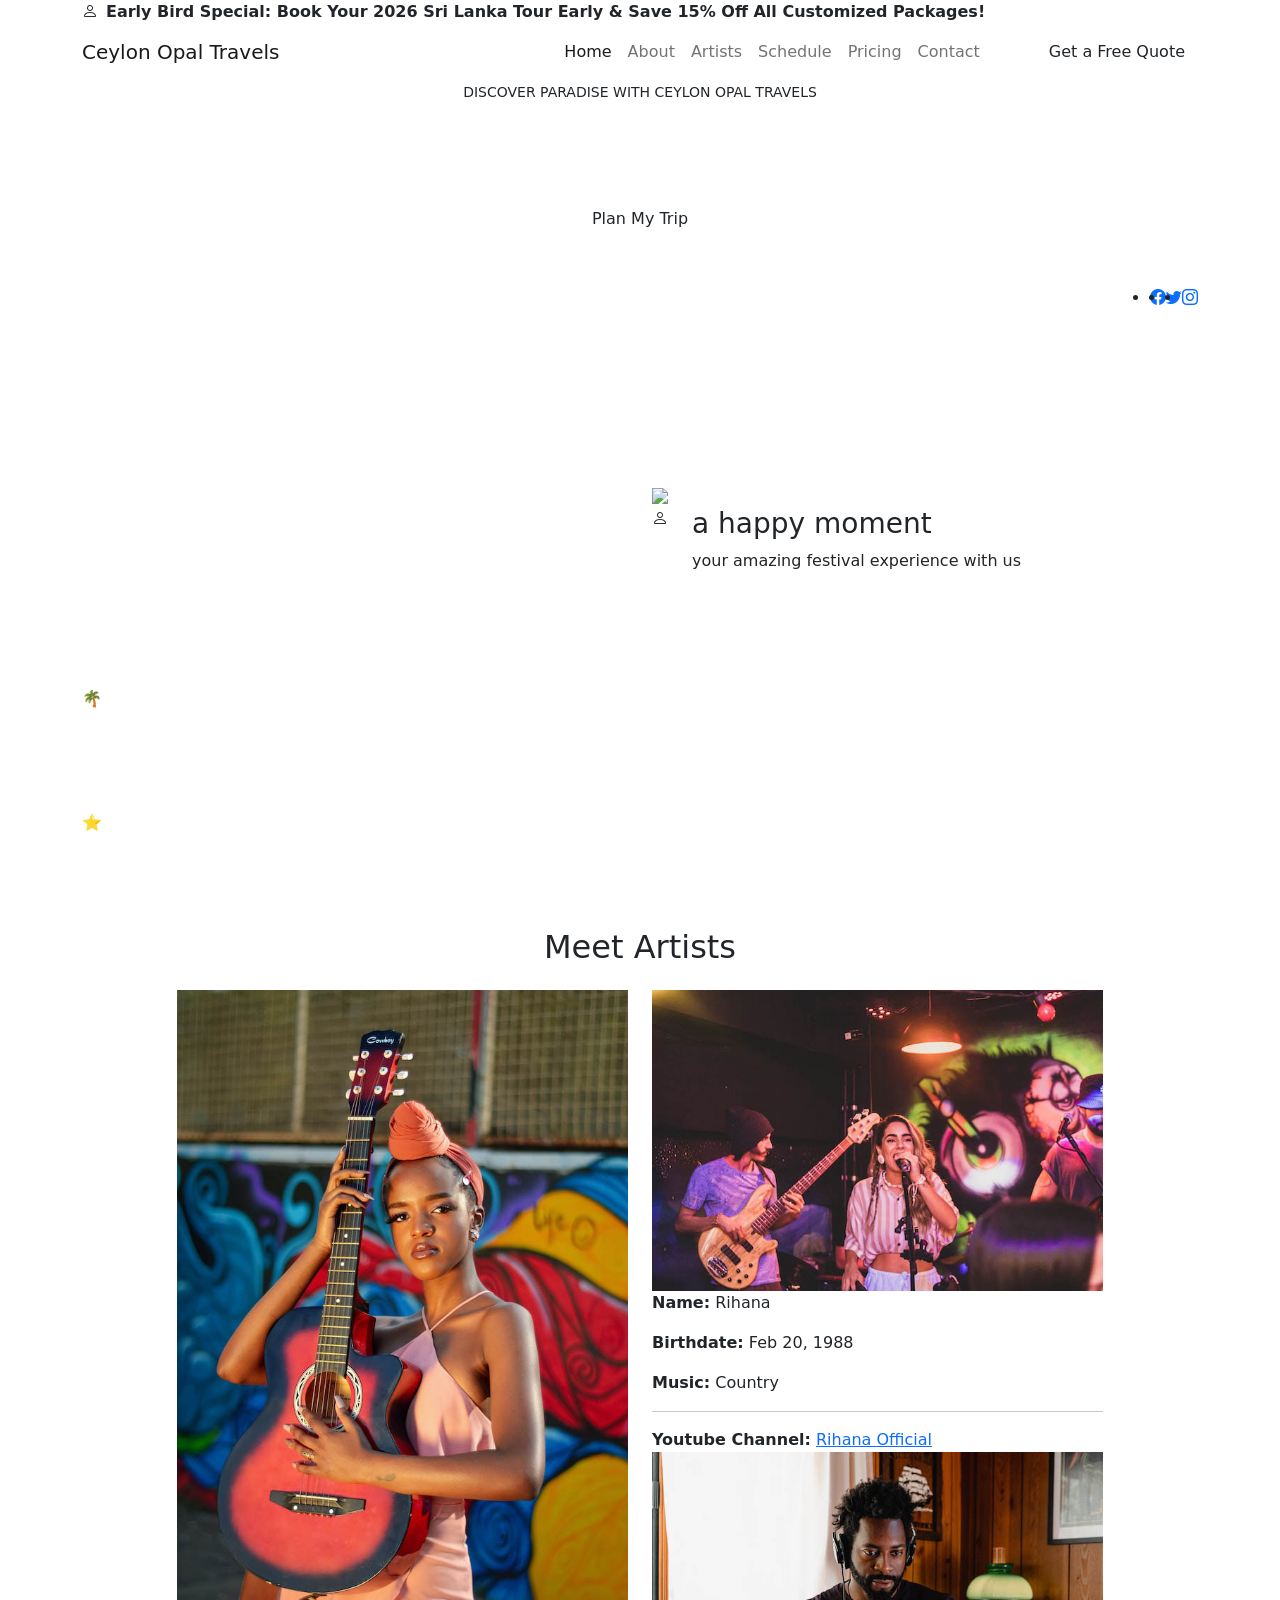
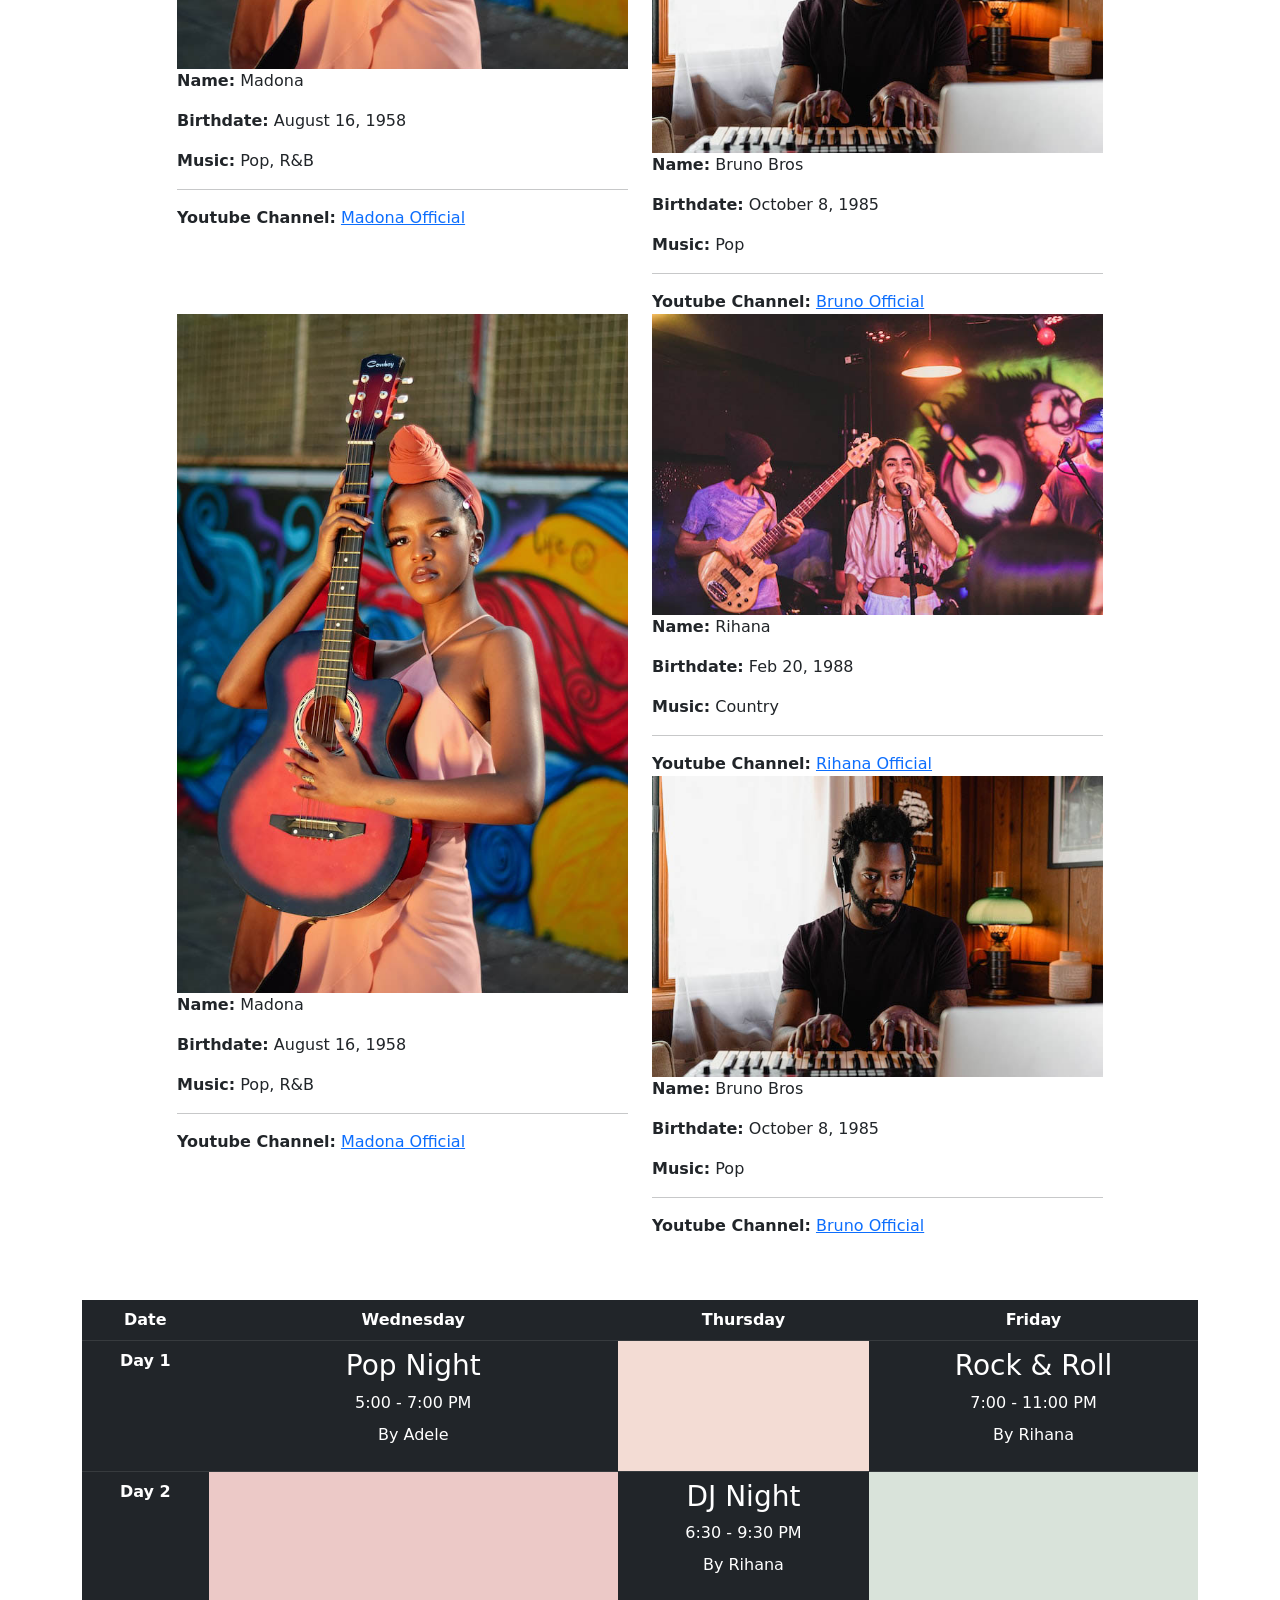
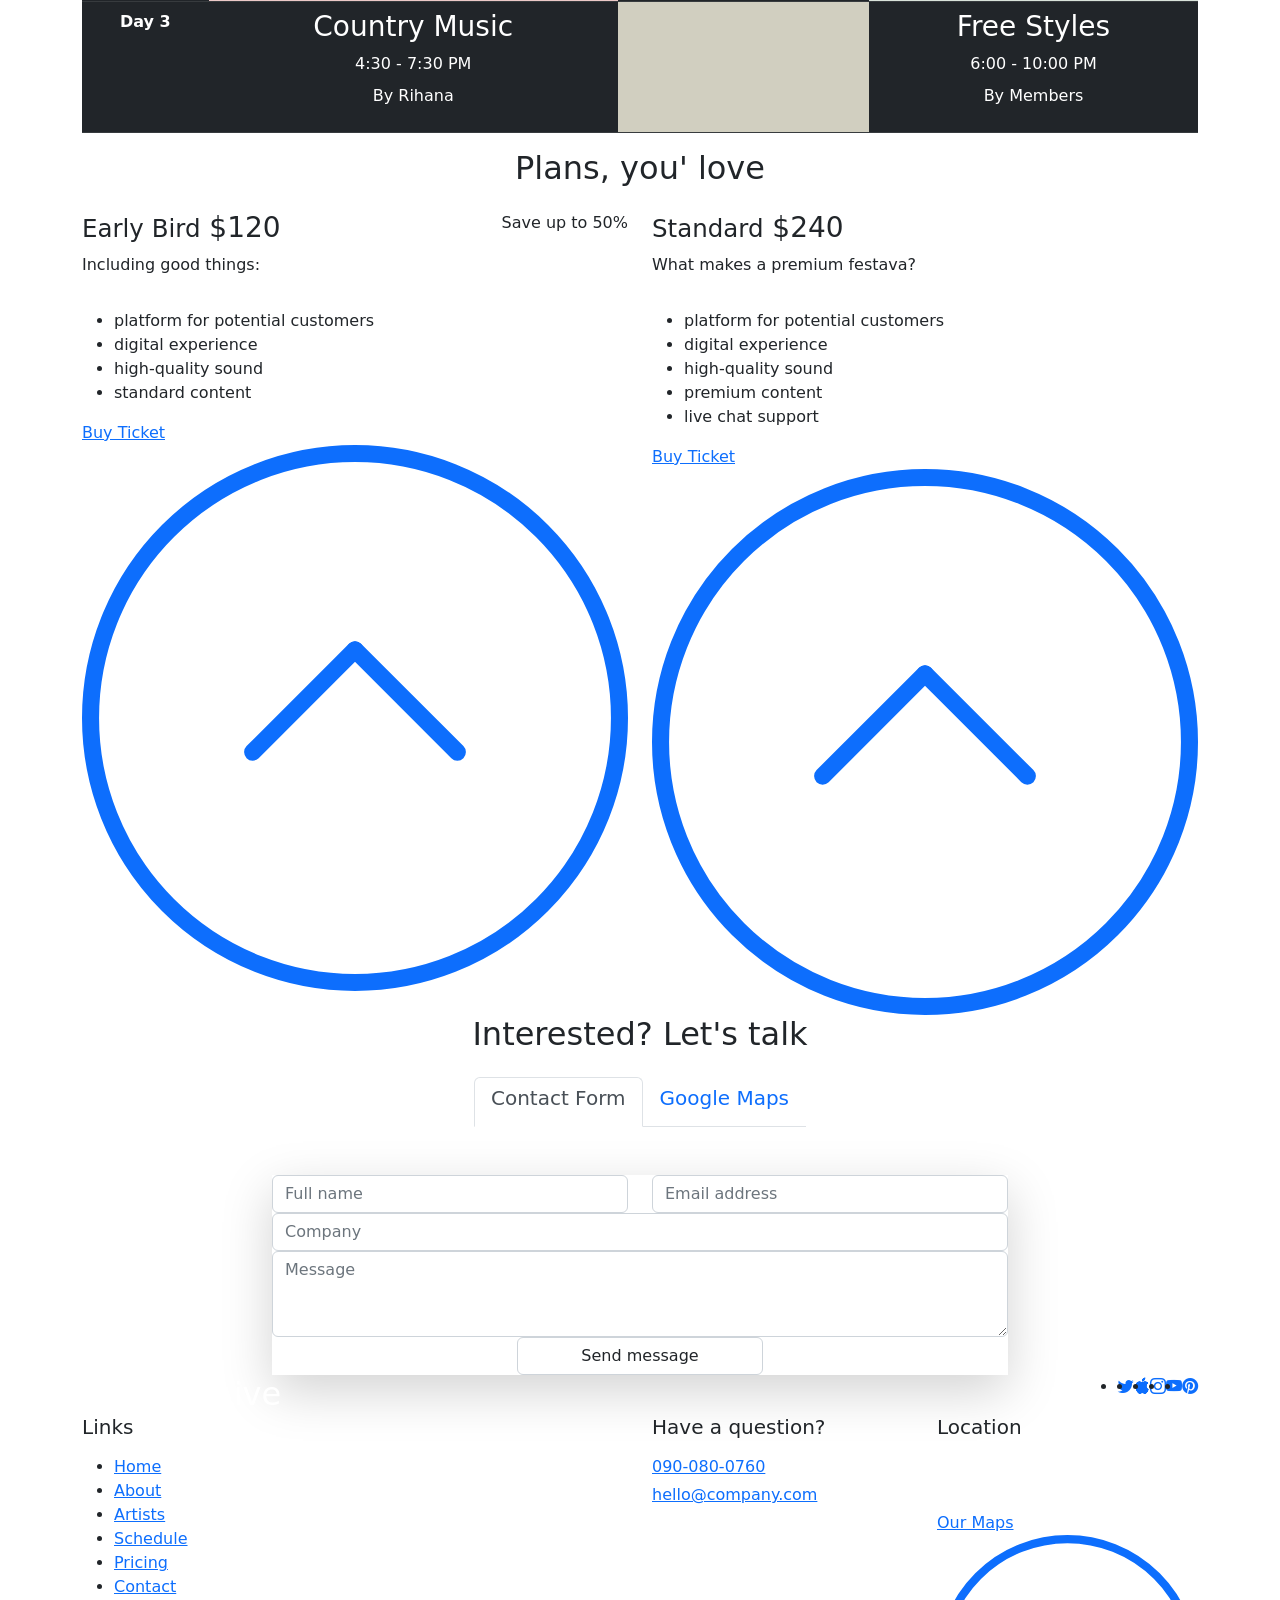
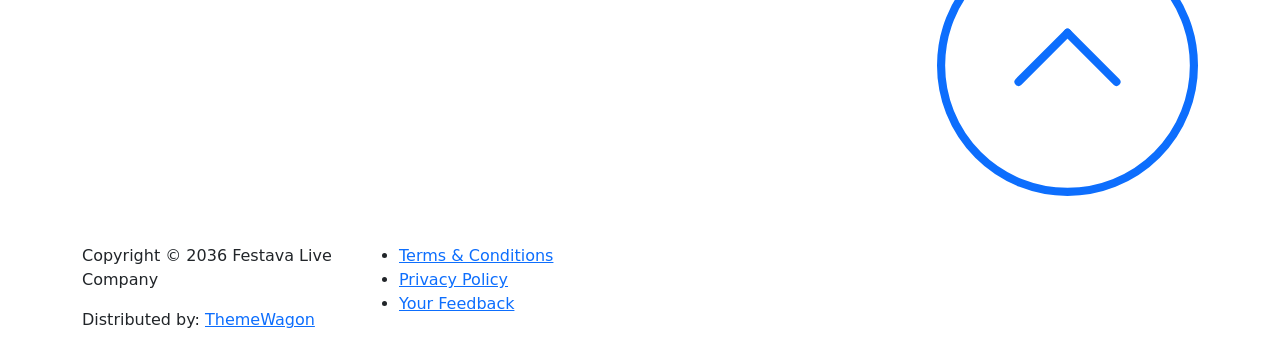
==== index.html @ e8a780cf "Upload travel website" ====
<!doctype html>
<html lang="en">

<head>
    <meta charset="utf-8">
    <meta name="viewport" content="width=device-width, initial-scale=1">

    <meta name="description" content="">
    <meta name="author" content="">

    <title>Festava Live - Bootstrap 5 CSS Template</title>

    <!-- CSS FILES -->
    <link rel="preconnect" href="https://fonts.googleapis.com">

    <link rel="preconnect" href="https://fonts.gstatic.com" crossorigin>

    <link href="https://fonts.googleapis.com/css2?family=Outfit:wght@100;200;400;700&display=swap" rel="stylesheet">

    <link href="css/bootstrap.min.css" rel="stylesheet">

    <link href="css/bootstrap-icons.css" rel="stylesheet">

    <link href="css/templatemo-festava-live.css" rel="stylesheet">

    <!--

TemplateMo 583 Festava Live

https://templatemo.com/tm-583-festava-live

-->
</head>

<body>

    <main>
        <header class="site-header">
            <div class="container">
                <div class="row">
                    <div class="col-lg-12 col-12 d-flex flex-wrap">
                        <p class="d-flex me-4 mb-0">
                            <i class="bi-person custom-icon me-2"></i>
                            <strong class="text-dark">Early Bird Special: Book Your 2026 Sri Lanka Tour Early & Save 15% Off All Customized Packages!</strong>
                        </p>
                    </div>

                </div>
            </div>
        </header>


        <nav class="navbar navbar-expand-lg">
            <div class="container">
                <a class="navbar-brand" href="index.html">
                    Ceylon Opal Travels
                </a>

                <a href="ticket.html" class="btn custom-btn d-lg-none ms-auto me-4">Buy Ticket</a>

                <button class="navbar-toggler" type="button" data-bs-toggle="collapse" data-bs-target="#navbarNav"
                    aria-controls="navbarNav" aria-expanded="false" aria-label="Toggle navigation">
                    <span class="navbar-toggler-icon"></span>
                </button>

                <div class="collapse navbar-collapse" id="navbarNav">
                    <ul class="navbar-nav align-items-lg-center ms-auto me-lg-5">
                        <li class="nav-item">
                            <a class="nav-link click-scroll" href="#section_1">Home</a>
                        </li>

                        <li class="nav-item">
                            <a class="nav-link click-scroll" href="#section_2">About</a>
                        </li>

                        <li class="nav-item">
                            <a class="nav-link click-scroll" href="#section_3">Artists</a>
                        </li>

                        <li class="nav-item">
                            <a class="nav-link click-scroll" href="#section_4">Schedule</a>
                        </li>

                        <li class="nav-item">
                            <a class="nav-link click-scroll" href="#section_5">Pricing</a>
                        </li>

                        <li class="nav-item">
                            <a class="nav-link click-scroll" href="#section_6">Contact</a>
                        </li>
                    </ul>

                    <a href="ticket.html" class="btn custom-btn d-lg-block d-none">Get a Free Quote</a>
                </div>
            </div>
        </nav>


        <section class="hero-section" id="section_1">
            <div class="section-overlay"></div>

            <div class="container d-flex justify-content-center align-items-center">
                <div class="row">

                    <div class="col-12 mt-auto mb-5 text-center">
                        <small>DISCOVER PARADISE WITH CEYLON OPAL TRAVELS</small>

                        <h1 class="text-white mb-5">Explore The Wonder Of Sri Lanka</h1>

                        <a class="btn custom-btn smoothscroll" href="#section_2">Plan My Trip</a>
                    </div>

                    <div class="col-lg-12 col-12 mt-auto d-flex flex-column flex-lg-row text-center">
                        <div class="date-wrap">
                            <h5 class="text-white">
                                <i class="custom-icon bi-clock me-2"></i>
                                <!-- 10 - 12<sup>th</sup>, Dec 2023 -->
                                 24/7 Personal Travel Support
                            </h5>
                        </div>

                        <div class="location-wrap mx-auto py-3 py-lg-0">
                            <h5 class="text-white">
                                <i class="custom-icon bi-geo-alt me-2"></i>
                                Explore Sri Lanka's Top Destinations
                            </h5>
                        </div>

                        <div class="social-share">
                            <ul class="social-icon d-flex align-items-center justify-content-center">
                                <span class="text-white me-3">Share:</span>

                                <li class="social-icon-item">
                                    <a href="#" class="social-icon-link">
                                        <span class="bi-facebook"></span>
                                    </a>
                                </li>

                                <li class="social-icon-item">
                                    <a href="#" class="social-icon-link">
                                        <span class="bi-twitter"></span>
                                    </a>
                                </li>

                                <li class="social-icon-item">
                                    <a href="#" class="social-icon-link">
                                        <span class="bi-instagram"></span>
                                    </a>
                                </li>
                            </ul>
                        </div>
                    </div>
                </div>
            </div>

            <div class="video-wrap">
                <video autoplay="" loop="" muted="" class="custom-video" poster="">
                    <source src="video/pexels-2022395.mp4" type="video/mp4">

                    Your browser does not support the video tag.
                </video>
            </div>
        </section>


        <section class="about-section section-padding" id="section_2">
            <div class="container">
                <div class="row">

                    <div class="col-lg-6 col-12 mb-4 mb-lg-0 d-flex align-items-center">
                        <div class="services-info">
                            <h2 class="text-white mb-4">About Ceylon Opal Travels</h2>

                            <p class="text-white">Welcome to Ceylon Opal Travels. We specialize in crafting tailor-made, unforgettable journeys across Sri Lanka. From golden beaches and lush tea estates to ancient heritage sites and wildlife safaris, we handle every detail so you can experience paradise effortlessly.</p>

                            <h6 class="text-white mt-4">🌴 Tailor-Made & Private Itineraries</h6>

                            <p class="text-white">Every traveler is unique. We customize every aspect of your tour—from luxury vehicles and private drivers to handpicked hotels—matching your exact pace, budget, and preference.</p>

                            <h6 class="text-white mt-4">⭐ 24/7 Dedicated Local Support</h6>

                            <p class="text-white">From the moment you land at Colombo Airport until your flight home, our team provides seamless round-the-clock assistance for a stress-free holiday.</p>
                        </div>
                    </div>

                    <div class="col-lg-6 col-12">
                        <div class="about-text-wrap">
                            <img src="images/pexels-alexander-suhorucov-6457579.jpg" class="about-image img-fluid">

                            <div class="about-text-info d-flex">
                                <div class="d-flex">
                                    <i class="about-text-icon bi-person"></i>
                                </div>


                                <div class="ms-4">
                                    <h3>a happy moment</h3>

                                    <p class="mb-0">your amazing festival experience with us</p>
                                </div>
                            </div>
                        </div>
                    </div>

                </div>
            </div>
        </section>




















































        <section class="artists-section section-padding" id="section_3">
            <div class="container">
                <div class="row justify-content-center">

                    <div class="col-12 text-center">
                        <h2 class="mb-4">Meet Artists</h1>
                    </div>

                    <div class="col-lg-5 col-12">
                        <div class="artists-thumb">
                            <div class="artists-image-wrap">
                                <img src="images/artists/joecalih-UmTZqmMvQcw-unsplash.jpg"
                                    class="artists-image img-fluid">
                            </div>

                            <div class="artists-hover">
                                <p>
                                    <strong>Name:</strong>
                                    Madona
                                </p>

                                <p>
                                    <strong>Birthdate:</strong>
                                    August 16, 1958
                                </p>

                                <p>
                                    <strong>Music:</strong>
                                    Pop, R&amp;B
                                </p>

                                <hr>

                                <p class="mb-0">
                                    <strong>Youtube Channel:</strong>
                                    <a href="#">Madona Official</a>
                                </p>
                            </div>
                        </div>
                    </div>

                    <div class="col-lg-5 col-12">
                        <div class="artists-thumb">
                            <div class="artists-image-wrap">
                                <img src="images/artists/abstral-official-bdlMO9z5yco-unsplash.jpg"
                                    class="artists-image img-fluid">
                            </div>

                            <div class="artists-hover">
                                <p>
                                    <strong>Name:</strong>
                                    Rihana
                                </p>

                                <p>
                                    <strong>Birthdate:</strong>
                                    Feb 20, 1988
                                </p>

                                <p>
                                    <strong>Music:</strong>
                                    Country
                                </p>

                                <hr>

                                <p class="mb-0">
                                    <strong>Youtube Channel:</strong>
                                    <a href="#">Rihana Official</a>
                                </p>
                            </div>
                        </div>

                        <div class="artists-thumb">
                            <img src="images/artists/soundtrap-rAT6FJ6wltE-unsplash.jpg"
                                class="artists-image img-fluid">

                            <div class="artists-hover">
                                <p>
                                    <strong>Name:</strong>
                                    Bruno Bros
                                </p>

                                <p>
                                    <strong>Birthdate:</strong>
                                    October 8, 1985
                                </p>

                                <p>
                                    <strong>Music:</strong>
                                    Pop
                                </p>

                                <hr>

                                <p class="mb-0">
                                    <strong>Youtube Channel:</strong>
                                    <a href="#">Bruno Official</a>
                                </p>
                            </div>
                        </div>
                    </div>

                </div>
            </div>




            <div class="container">
                <div class="row justify-content-center">
                    <div class="col-lg-5 col-12">
                        <div class="artists-thumb">
                            <div class="artists-image-wrap">
                                <img src="images/artists/joecalih-UmTZqmMvQcw-unsplash.jpg"
                                    class="artists-image img-fluid">
                            </div>

                            <div class="artists-hover">
                                <p>
                                    <strong>Name:</strong>
                                    Madona
                                </p>

                                <p>
                                    <strong>Birthdate:</strong>
                                    August 16, 1958
                                </p>

                                <p>
                                    <strong>Music:</strong>
                                    Pop, R&amp;B
                                </p>

                                <hr>

                                <p class="mb-0">
                                    <strong>Youtube Channel:</strong>
                                    <a href="#">Madona Official</a>
                                </p>
                            </div>
                        </div>
                    </div>

                    <div class="col-lg-5 col-12">
                        <div class="artists-thumb">
                            <div class="artists-image-wrap">
                                <img src="images/artists/abstral-official-bdlMO9z5yco-unsplash.jpg"
                                    class="artists-image img-fluid">
                            </div>

                            <div class="artists-hover">
                                <p>
                                    <strong>Name:</strong>
                                    Rihana
                                </p>

                                <p>
                                    <strong>Birthdate:</strong>
                                    Feb 20, 1988
                                </p>

                                <p>
                                    <strong>Music:</strong>
                                    Country
                                </p>

                                <hr>

                                <p class="mb-0">
                                    <strong>Youtube Channel:</strong>
                                    <a href="#">Rihana Official</a>
                                </p>
                            </div>
                        </div>

                        <div class="artists-thumb">
                            <img src="images/artists/soundtrap-rAT6FJ6wltE-unsplash.jpg"
                                class="artists-image img-fluid">

                            <div class="artists-hover">
                                <p>
                                    <strong>Name:</strong>
                                    Bruno Bros
                                </p>

                                <p>
                                    <strong>Birthdate:</strong>
                                    October 8, 1985
                                </p>

                                <p>
                                    <strong>Music:</strong>
                                    Pop
                                </p>

                                <hr>

                                <p class="mb-0">
                                    <strong>Youtube Channel:</strong>
                                    <a href="#">Bruno Official</a>
                                </p>
                            </div>
                        </div>
                    </div>

                </div>
            </div>

        </section>



















































































        


        <section class="schedule-section section-padding" id="section_4">
            <div class="container">
                <div class="row">

                    <div class="col-12 text-center">
                        <h2 class="text-white mb-4">Event Schedule</h1>

                            <div class="table-responsive">
                                <table class="schedule-table table table-dark">
                                    <thead>
                                        <tr>
                                            <th scope="col">Date</th>

                                            <th scope="col">Wednesday</th>

                                            <th scope="col">Thursday</th>

                                            <th scope="col">Friday</th>

                                        </tr>
                                    </thead>

                                    <tbody>
                                        <tr>
                                            <th scope="row">Day 1</th>

                                            <td class="table-background-image-wrap pop-background-image">
                                                <h3>Pop Night</h3>

                                                <p class="mb-2">5:00 - 7:00 PM</p>

                                                <p>By Adele</p>

                                                <div class="section-overlay"></div>
                                            </td>

                                            <td style="background-color: #F3DCD4"></td>

                                            <td class="table-background-image-wrap rock-background-image">
                                                <h3>Rock & Roll</h3>

                                                <p class="mb-2">7:00 - 11:00 PM</p>

                                                <p>By Rihana</p>

                                                <div class="section-overlay"></div>
                                            </td>
                                        </tr>

                                        <tr>
                                            <th scope="row">Day 2</th>

                                            <td style="background-color: #ECC9C7"></td>

                                            <td>
                                                <h3>DJ Night</h3>

                                                <p class="mb-2">6:30 - 9:30 PM</p>

                                                <p>By Rihana</p>
                                            </td>

                                            <td style="background-color: #D9E3DA"></td>
                                        </tr>

                                        <tr>
                                            <th scope="row">Day 3</th>

                                            <td class="table-background-image-wrap country-background-image">
                                                <h3>Country Music</h3>

                                                <p class="mb-2">4:30 - 7:30 PM</p>

                                                <p>By Rihana</p>

                                                <div class="section-overlay"></div>
                                            </td>

                                            <td style="background-color: #D1CFC0"></td>

                                            <td>
                                                <h3>Free Styles</h3>

                                                <p class="mb-2">6:00 - 10:00 PM</p>

                                                <p>By Members</p>
                                            </td>
                                        </tr>
                                    </tbody>
                                </table>
                            </div>
                    </div>
                </div>
            </div>
        </section>


        <section class="pricing-section section-padding section-bg" id="section_5">
            <div class="container">
                <div class="row">

                    <div class="col-lg-8 col-12 mx-auto">
                        <h2 class="text-center mb-4">Plans, you' love</h2>
                    </div>

                    <div class="col-lg-6 col-12">
                        <div class="pricing-thumb">
                            <div class="d-flex">
                                <div>
                                    <h3><small>Early Bird</small> $120</h3>

                                    <p>Including good things:</p>
                                </div>

                                <p class="pricing-tag ms-auto">Save up to <span>50%</span></h2>
                            </div>

                            <ul class="pricing-list mt-3">
                                <li class="pricing-list-item">platform for potential customers</li>

                                <li class="pricing-list-item">digital experience</li>

                                <li class="pricing-list-item">high-quality sound</li>

                                <li class="pricing-list-item">standard content</li>
                            </ul>

                            <a class="link-fx-1 color-contrast-higher mt-4" href="ticket.html">
                                <span>Buy Ticket</span>
                                <svg class="icon" viewBox="0 0 32 32" aria-hidden="true">
                                    <g fill="none" stroke="currentColor" stroke-linecap="round" stroke-linejoin="round">
                                        <circle cx="16" cy="16" r="15.5"></circle>
                                        <line x1="10" y1="18" x2="16" y2="12"></line>
                                        <line x1="16" y1="12" x2="22" y2="18"></line>
                                    </g>
                                </svg>
                            </a>
                        </div>
                    </div>

                    <div class="col-lg-6 col-12 mt-4 mt-lg-0">
                        <div class="pricing-thumb">
                            <div class="d-flex">
                                <div>
                                    <h3><small>Standard</small> $240</h3>

                                    <p>What makes a premium festava?</p>
                                </div>
                            </div>

                            <ul class="pricing-list mt-3">
                                <li class="pricing-list-item">platform for potential customers</li>

                                <li class="pricing-list-item">digital experience</li>

                                <li class="pricing-list-item">high-quality sound</li>

                                <li class="pricing-list-item">premium content</li>

                                <li class="pricing-list-item">live chat support</li>
                            </ul>

                            <a class="link-fx-1 color-contrast-higher mt-4" href="ticket.html">
                                <span>Buy Ticket</span>
                                <svg class="icon" viewBox="0 0 32 32" aria-hidden="true">
                                    <g fill="none" stroke="currentColor" stroke-linecap="round" stroke-linejoin="round">
                                        <circle cx="16" cy="16" r="15.5"></circle>
                                        <line x1="10" y1="18" x2="16" y2="12"></line>
                                        <line x1="16" y1="12" x2="22" y2="18"></line>
                                    </g>
                                </svg>
                            </a>
                        </div>
                    </div>

                </div>
            </div>
        </section>


        <section class="contact-section section-padding" id="section_6">
            <div class="container">
                <div class="row">

                    <div class="col-lg-8 col-12 mx-auto">
                        <h2 class="text-center mb-4">Interested? Let's talk</h2>

                        <nav class="d-flex justify-content-center">
                            <div class="nav nav-tabs align-items-baseline justify-content-center" id="nav-tab"
                                role="tablist">
                                <button class="nav-link active" id="nav-ContactForm-tab" data-bs-toggle="tab"
                                    data-bs-target="#nav-ContactForm" type="button" role="tab"
                                    aria-controls="nav-ContactForm" aria-selected="false">
                                    <h5>Contact Form</h5>
                                </button>

                                <button class="nav-link" id="nav-ContactMap-tab" data-bs-toggle="tab"
                                    data-bs-target="#nav-ContactMap" type="button" role="tab"
                                    aria-controls="nav-ContactMap" aria-selected="false">
                                    <h5>Google Maps</h5>
                                </button>
                            </div>
                        </nav>

                        <div class="tab-content shadow-lg mt-5" id="nav-tabContent">
                            <div class="tab-pane fade show active" id="nav-ContactForm" role="tabpanel"
                                aria-labelledby="nav-ContactForm-tab">
                                <form class="custom-form contact-form mb-5 mb-lg-0" action="#" method="post"
                                    role="form">
                                    <div class="contact-form-body">
                                        <div class="row">
                                            <div class="col-lg-6 col-md-6 col-12">
                                                <input type="text" name="contact-name" id="contact-name"
                                                    class="form-control" placeholder="Full name" required>
                                            </div>

                                            <div class="col-lg-6 col-md-6 col-12">
                                                <input type="email" name="contact-email" id="contact-email"
                                                    pattern="[^ @]*@[^ @]*" class="form-control"
                                                    placeholder="Email address" required>
                                            </div>
                                        </div>

                                        <input type="text" name="contact-company" id="contact-company"
                                            class="form-control" placeholder="Company" required>

                                        <textarea name="contact-message" rows="3" class="form-control"
                                            id="contact-message" placeholder="Message"></textarea>

                                        <div class="col-lg-4 col-md-10 col-8 mx-auto">
                                            <button type="submit" class="form-control">Send message</button>
                                        </div>
                                    </div>
                                </form>
                            </div>

                            <div class="tab-pane fade" id="nav-ContactMap" role="tabpanel"
                                aria-labelledby="nav-ContactMap-tab">
                                <iframe class="google-map"
                                    src="https://www.google.com/maps/embed?pb=!1m18!1m12!1m3!1d29974.469402870927!2d120.94861466021855!3d14.106066818082482!2m3!1f0!2f0!3f0!3m2!1i1024!2i768!4f13.1!3m3!1m2!1s0x33bd777b1ab54c8f%3A0x6ecc514451ce2be8!2sTagaytay%2C%20Cavite%2C%20Philippines!5e1!3m2!1sen!2smy!4v1670344209509!5m2!1sen!2smy"
                                    width="100%" height="450" style="border:0;" allowfullscreen="" loading="lazy"
                                    referrerpolicy="no-referrer-when-downgrade"></iframe>
                                <!-- You can easily copy the embed code from Google Maps -> Share -> Embed a map // -->
                            </div>
                        </div>
                    </div>

                </div>
            </div>
        </section>
    </main>


    <footer class="site-footer">
        <div class="site-footer-top">
            <div class="container">
                <div class="row">

                    <div class="col-lg-6 col-12">
                        <h2 class="text-white mb-lg-0">Festava Live</h2>
                    </div>

                    <div class="col-lg-6 col-12 d-flex justify-content-lg-end align-items-center">
                        <ul class="social-icon d-flex justify-content-lg-end">
                            <li class="social-icon-item">
                                <a href="#" class="social-icon-link">
                                    <span class="bi-twitter"></span>
                                </a>
                            </li>

                            <li class="social-icon-item">
                                <a href="#" class="social-icon-link">
                                    <span class="bi-apple"></span>
                                </a>
                            </li>

                            <li class="social-icon-item">
                                <a href="#" class="social-icon-link">
                                    <span class="bi-instagram"></span>
                                </a>
                            </li>

                            <li class="social-icon-item">
                                <a href="#" class="social-icon-link">
                                    <span class="bi-youtube"></span>
                                </a>
                            </li>

                            <li class="social-icon-item">
                                <a href="#" class="social-icon-link">
                                    <span class="bi-pinterest"></span>
                                </a>
                            </li>
                        </ul>
                    </div>
                </div>
            </div>
        </div>

        <div class="container">
            <div class="row">

                <div class="col-lg-6 col-12 mb-4 pb-2">
                    <h5 class="site-footer-title mb-3">Links</h5>

                    <ul class="site-footer-links">
                        <li class="site-footer-link-item">
                            <a href="#" class="site-footer-link">Home</a>
                        </li>

                        <li class="site-footer-link-item">
                            <a href="#" class="site-footer-link">About</a>
                        </li>

                        <li class="site-footer-link-item">
                            <a href="#" class="site-footer-link">Artists</a>
                        </li>

                        <li class="site-footer-link-item">
                            <a href="#" class="site-footer-link">Schedule</a>
                        </li>

                        <li class="site-footer-link-item">
                            <a href="#" class="site-footer-link">Pricing</a>
                        </li>

                        <li class="site-footer-link-item">
                            <a href="#" class="site-footer-link">Contact</a>
                        </li>
                    </ul>
                </div>

                <div class="col-lg-3 col-md-6 col-12 mb-4 mb-lg-0">
                    <h5 class="site-footer-title mb-3">Have a question?</h5>

                    <p class="text-white d-flex mb-1">
                        <a href="tel: 090-080-0760" class="site-footer-link">
                            090-080-0760
                        </a>
                    </p>

                    <p class="text-white d-flex">
                        <a href="mailto:hello@company.com" class="site-footer-link">
                            hello@company.com
                        </a>
                    </p>
                </div>

                <div class="col-lg-3 col-md-6 col-11 mb-4 mb-lg-0 mb-md-0">
                    <h5 class="site-footer-title mb-3">Location</h5>

                    <p class="text-white d-flex mt-3 mb-2">
                        Silang Junction South, Tagaytay, Cavite, Philippines</p>

                    <a class="link-fx-1 color-contrast-higher mt-3" href="#">
                        <span>Our Maps</span>
                        <svg class="icon" viewBox="0 0 32 32" aria-hidden="true">
                            <g fill="none" stroke="currentColor" stroke-linecap="round" stroke-linejoin="round">
                                <circle cx="16" cy="16" r="15.5"></circle>
                                <line x1="10" y1="18" x2="16" y2="12"></line>
                                <line x1="16" y1="12" x2="22" y2="18"></line>
                            </g>
                        </svg>
                    </a>
                </div>
            </div>
        </div>

        <div class="site-footer-bottom">
            <div class="container">
                <div class="row">

                    <div class="col-lg-3 col-12 mt-5">
                        <p class="copyright-text">Copyright © 2036 Festava Live Company</p>
                        <p class="copyright-text">Distributed by: <a href="https://themewagon.com">ThemeWagon</a></p>
                    </div>

                    <div class="col-lg-8 col-12 mt-lg-5">
                        <ul class="site-footer-links">
                            <li class="site-footer-link-item">
                                <a href="#" class="site-footer-link">Terms &amp; Conditions</a>
                            </li>

                            <li class="site-footer-link-item">
                                <a href="#" class="site-footer-link">Privacy Policy</a>
                            </li>

                            <li class="site-footer-link-item">
                                <a href="#" class="site-footer-link">Your Feedback</a>
                            </li>
                        </ul>
                    </div>
                </div>
            </div>
        </div>
    </footer>

    <!--

T e m p l a t e M o

-->

    <!-- JAVASCRIPT FILES -->
    <script src="js/jquery.min.js"></script>
    <script src="js/bootstrap.min.js"></script>
    <script src="js/jquery.sticky.js"></script>
    <script src="js/click-scroll.js"></script>
    <script src="js/custom.js"></script>

</body>

</html>
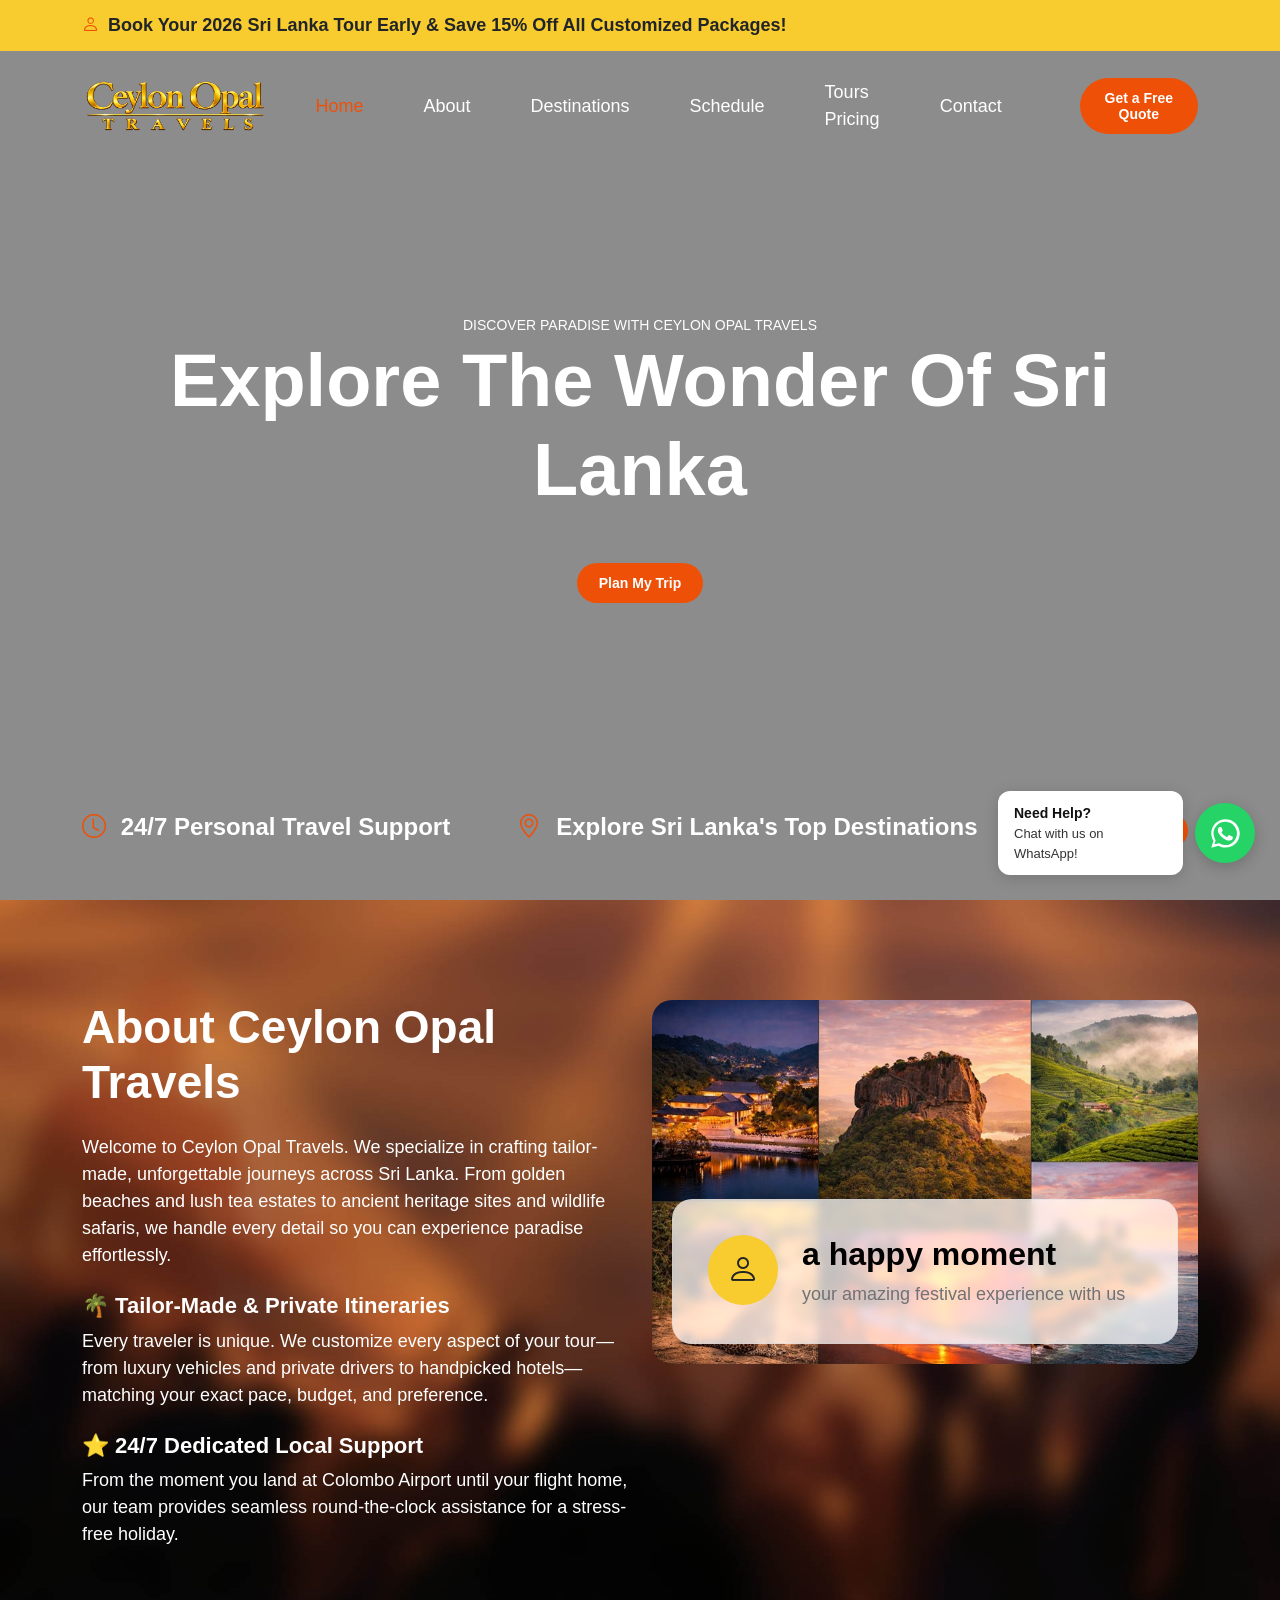
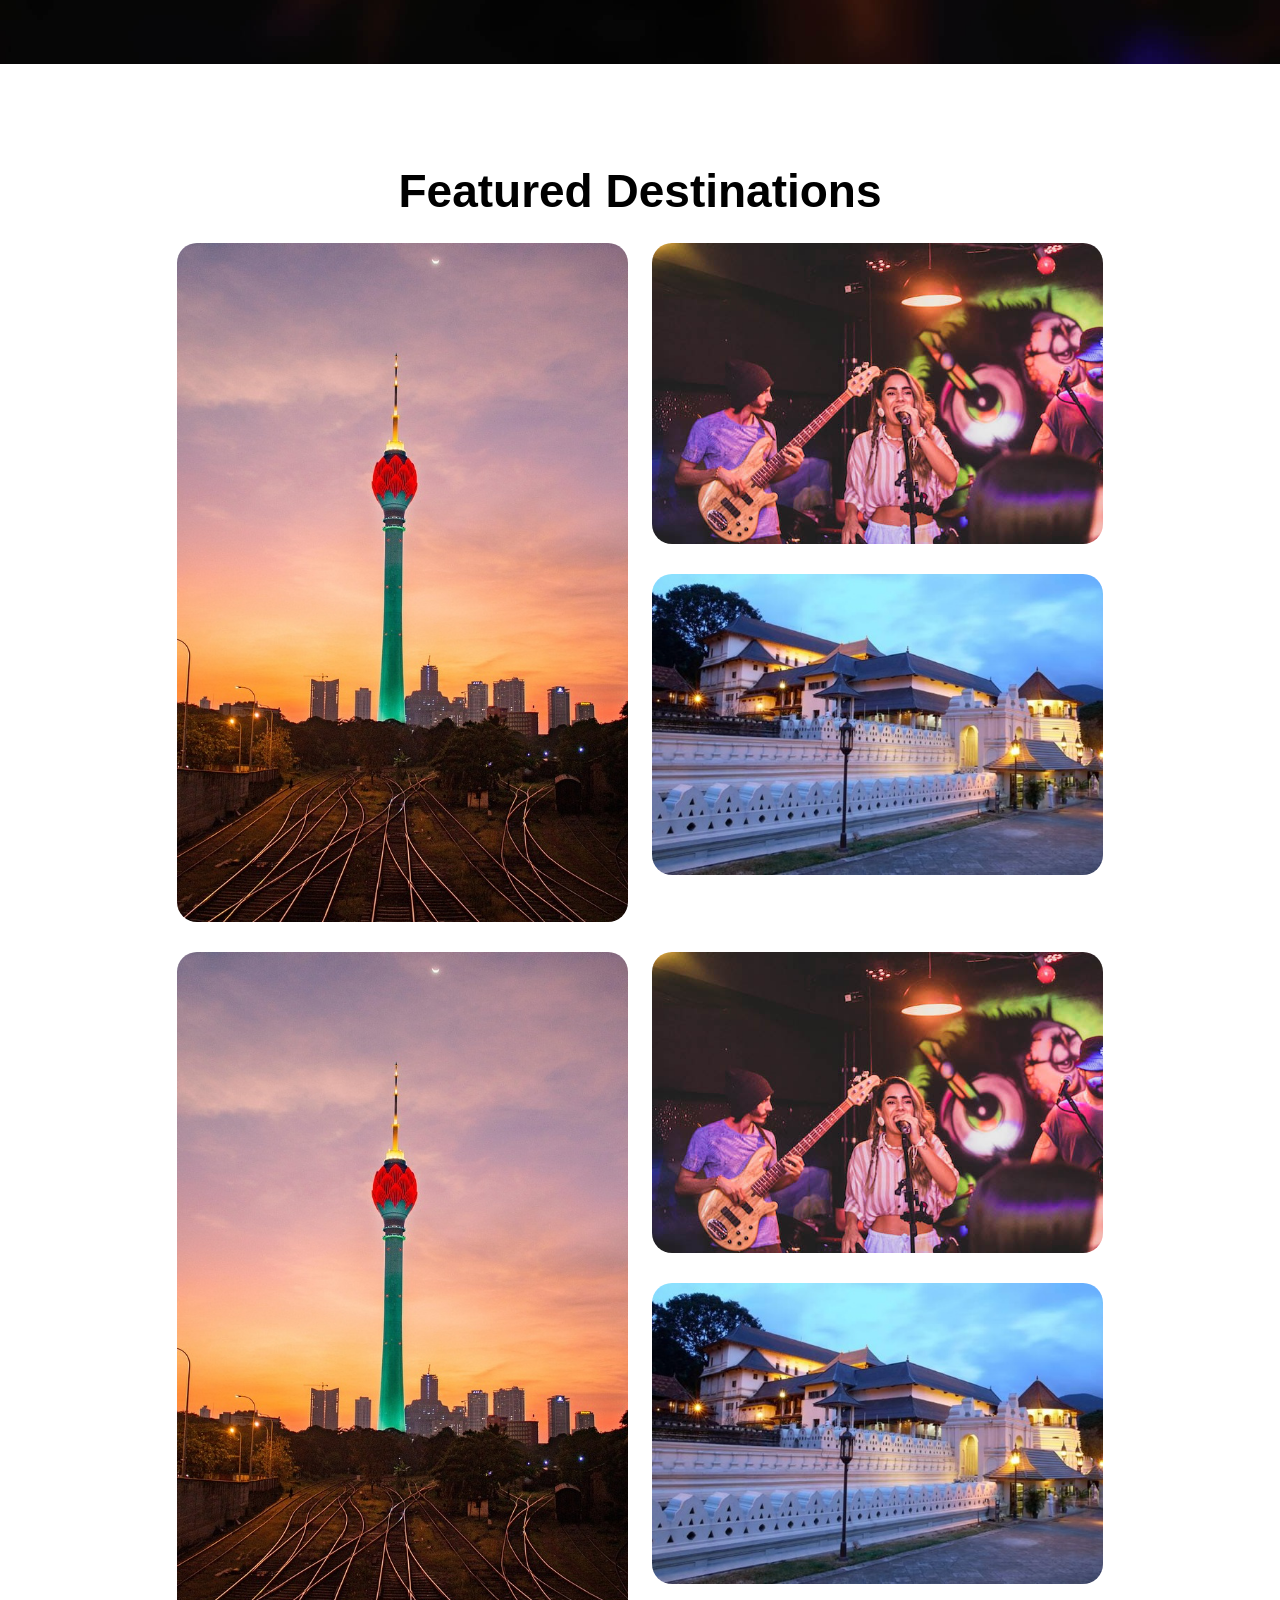
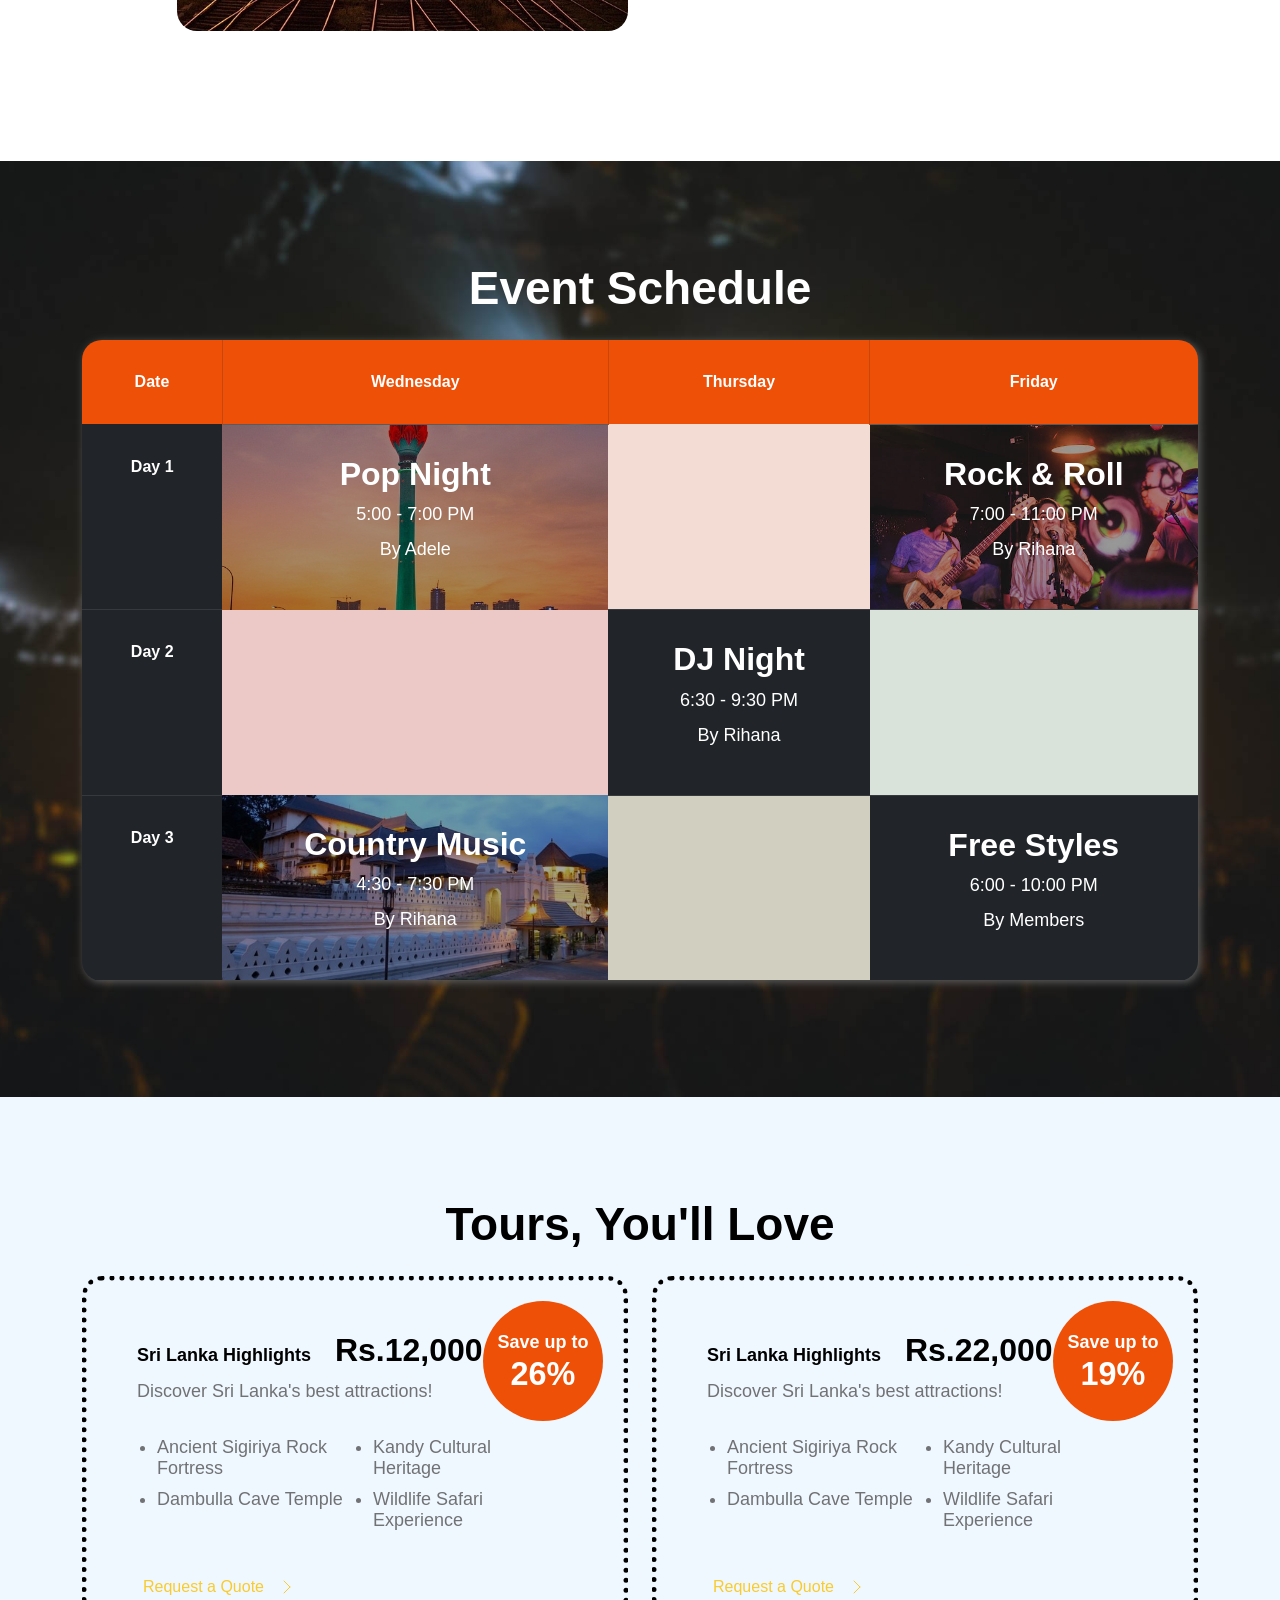
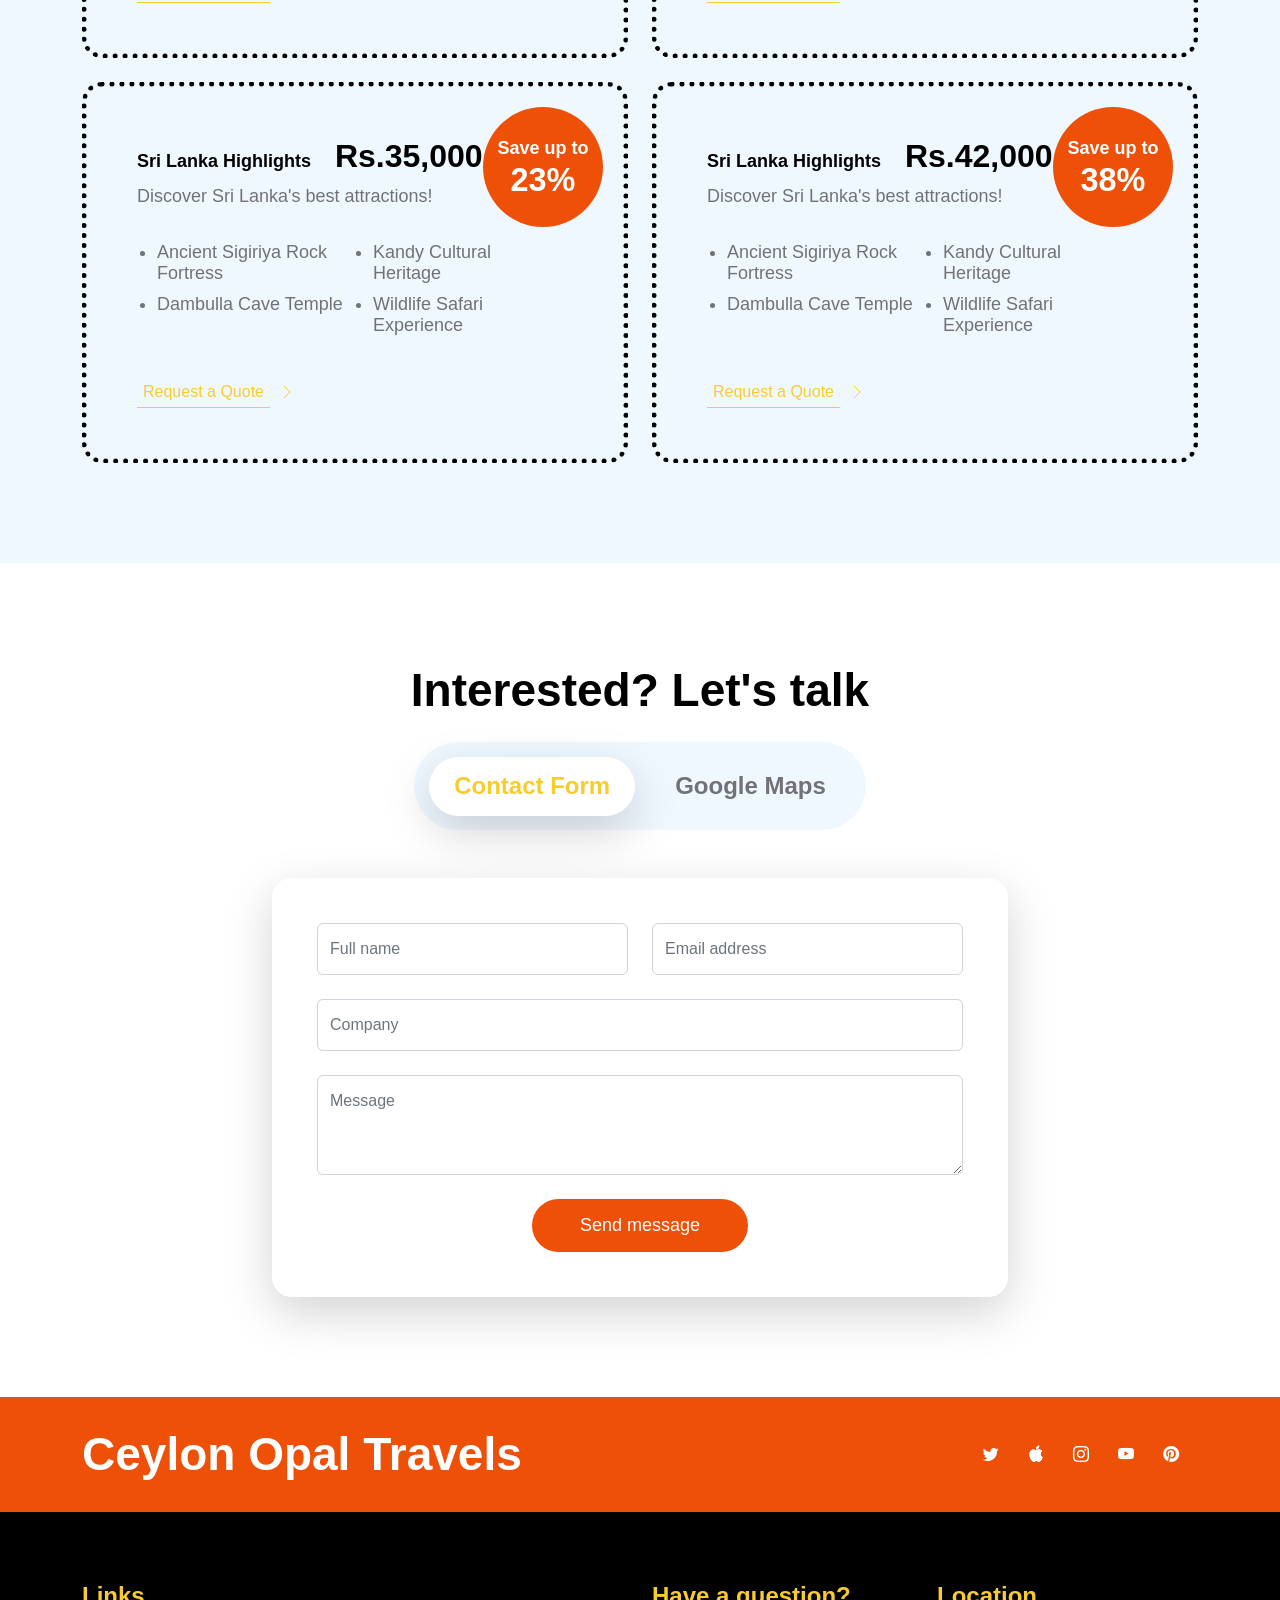
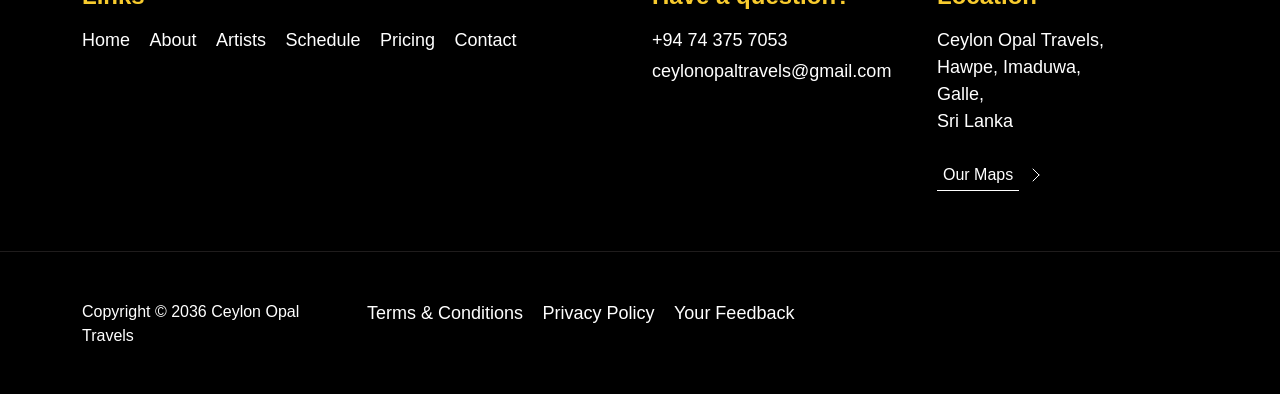
==== commit 1b4f91cc: "Update Ceylon Opal Travels website" ====
--- a/index.html
+++ b/index.html
@@ -41,7 +41,7 @@
                     <div class="col-lg-12 col-12 d-flex flex-wrap">
                         <p class="d-flex me-4 mb-0">
                             <i class="bi-person custom-icon me-2"></i>
-                            <strong class="text-dark">Early Bird Special: Book Your 2026 Sri Lanka Tour Early & Save 15% Off All Customized Packages!</strong>
+                            <strong class="text-dark">Book Your 2026 Sri Lanka Tour Early & Save 15% Off All Customized Packages!</strong>
                         </p>
                     </div>
 
@@ -53,7 +53,7 @@
         <nav class="navbar navbar-expand-lg">
             <div class="container">
                 <a class="navbar-brand" href="index.html">
-                    Ceylon Opal Travels
+                    <img src="logo-baikal.png" alt="Ceylon Opal Travels" class="site-logo">
                 </a>
 
                 <a href="ticket.html" class="btn custom-btn d-lg-none ms-auto me-4">Buy Ticket</a>
@@ -74,7 +74,7 @@
                         </li>
 
                         <li class="nav-item">
-                            <a class="nav-link click-scroll" href="#section_3">Artists</a>
+                            <a class="nav-link click-scroll" href="#section_3">Destinations</a>
                         </li>
 
                         <li class="nav-item">
@@ -82,7 +82,7 @@
                         </li>
 
                         <li class="nav-item">
-                            <a class="nav-link click-scroll" href="#section_5">Pricing</a>
+                            <a class="nav-link click-scroll" href="#section_5">Tours Pricing</a>
                         </li>
 
                         <li class="nav-item">
@@ -131,19 +131,13 @@
                                 <span class="text-white me-3">Share:</span>
 
                                 <li class="social-icon-item">
-                                    <a href="#" class="social-icon-link">
+                                    <a href="https://www.facebook.com/people/Ceylon-Opal-Travels/61595740661479/?mibextid=wwXIfr&rdid=UPveagyUs8LOv6K0&share_url=https%3A%2F%2Fwww.facebook.com%2Fshare%2F14sXQhsPY43%2F%3Fmibextid%3DwwXIfr" class="social-icon-link">
                                         <span class="bi-facebook"></span>
                                     </a>
                                 </li>
 
                                 <li class="social-icon-item">
-                                    <a href="#" class="social-icon-link">
-                                        <span class="bi-twitter"></span>
-                                    </a>
-                                </li>
-
-                                <li class="social-icon-item">
-                                    <a href="#" class="social-icon-link">
+                                    <a href="https://www.instagram.com/ceylonopaltravels?vrfl=MThzdWtlY25lY3kxbw%3D%3D&utm_source=qr" class="social-icon-link">
                                         <span class="bi-instagram"></span>
                                     </a>
                                 </li>
@@ -262,7 +256,7 @@
                 <div class="row justify-content-center">
 
                     <div class="col-12 text-center">
-                        <h2 class="mb-4">Meet Artists</h1>
+                        <h2 class="mb-4">Featured Destinations</h1>
                     </div>
 
                     <div class="col-lg-5 col-12">
@@ -650,24 +644,127 @@
         </section>
 
 
+
+
+
+
+
+
+
+
+
+
+
+
+
+
+
+
+
+
+
+
+
+
+
+
+
         <section class="pricing-section section-padding section-bg" id="section_5">
             <div class="container">
                 <div class="row">
 
                     <div class="col-lg-8 col-12 mx-auto">
-                        <h2 class="text-center mb-4">Plans, you' love</h2>
+                        <h2 class="text-center mb-4">Tours, You'll Love</h2>
                     </div>
 
                     <div class="col-lg-6 col-12">
                         <div class="pricing-thumb">
                             <div class="d-flex">
                                 <div>
-                                    <h3><small>Early Bird</small> $120</h3>
-
-                                    <p>Including good things:</p>
+                                    <h3><small>Sri Lanka Highlights</small> Rs.12,000</h3>
+
+                                    <p>Discover Sri Lanka's best attractions!</p>
                                 </div>
 
-                                <p class="pricing-tag ms-auto">Save up to <span>50%</span></h2>
+                                <p class="pricing-tag ms-auto">Save up to <span>26%</span></h2>
+                            </div>
+
+                            <ul class="pricing-list mt-3">
+                                <li class="pricing-list-item">Ancient Sigiriya Rock Fortress</li>
+
+                                <li class="pricing-list-item">Dambulla Cave Temple</li>
+
+                                <li class="pricing-list-item">Kandy Cultural Heritage</li>
+
+                                <li class="pricing-list-item">Wildlife Safari Experience</li>
+                            </ul>
+
+                            <a class="link-fx-1 color-contrast-higher mt-4" href="ticket.html">
+                                <span>Request a Quote</span>
+                                <svg class="icon" viewBox="0 0 32 32" aria-hidden="true">
+                                    <g fill="none" stroke="currentColor" stroke-linecap="round" stroke-linejoin="round">
+                                        <circle cx="16" cy="16" r="15.5"></circle>
+                                        <line x1="10" y1="18" x2="16" y2="12"></line>
+                                        <line x1="16" y1="12" x2="22" y2="18"></line>
+                                    </g>
+                                </svg>
+                            </a>
+                        </div>
+                    </div>
+
+                    <div class="col-lg-6 col-12">
+                        <div class="pricing-thumb">
+                            <div class="d-flex">
+                                <div>
+                                    <h3><small>Sri Lanka Highlights</small> Rs.22,000</h3>
+
+                                    <p>Discover Sri Lanka's best attractions!</p>
+                                </div>
+
+                                <p class="pricing-tag ms-auto">Save up to <span>19%</span></h2>
+                            </div>
+
+                            <ul class="pricing-list mt-3">
+                                <li class="pricing-list-item">Ancient Sigiriya Rock Fortress</li>
+
+                                <li class="pricing-list-item">Dambulla Cave Temple</li>
+
+                                <li class="pricing-list-item">Kandy Cultural Heritage</li>
+
+                                <li class="pricing-list-item">Wildlife Safari Experience</li>
+                            </ul>
+
+                            <a class="link-fx-1 color-contrast-higher mt-4" href="ticket.html">
+                                <span>Request a Quote</span>
+                                <svg class="icon" viewBox="0 0 32 32" aria-hidden="true">
+                                    <g fill="none" stroke="currentColor" stroke-linecap="round" stroke-linejoin="round">
+                                        <circle cx="16" cy="16" r="15.5"></circle>
+                                        <line x1="10" y1="18" x2="16" y2="12"></line>
+                                        <line x1="16" y1="12" x2="22" y2="18"></line>
+                                    </g>
+                                </svg>
+                            </a>
+                        </div>
+                    </div>
+
+
+
+
+                    
+
+
+
+
+                    
+
+                    <!-- <div class="col-lg-6 col-12 mt-4 mt-lg-0">
+                        <div class="pricing-thumb">
+                            <div class="d-flex">
+                                <div>
+                                    <h3><small>Standard</small> $240</h3>
+
+                                    <p>What makes a premium festava?</p>
+                                </div>
                             </div>
 
                             <ul class="pricing-list mt-3">
@@ -677,7 +774,9 @@
 
                                 <li class="pricing-list-item">high-quality sound</li>
 
-                                <li class="pricing-list-item">standard content</li>
+                                <li class="pricing-list-item">premium content</li>
+
+                                <li class="pricing-list-item">live chat support</li>
                             </ul>
 
                             <a class="link-fx-1 color-contrast-higher mt-4" href="ticket.html">
@@ -691,9 +790,108 @@
                                 </svg>
                             </a>
                         </div>
-                    </div>
-
-                    <div class="col-lg-6 col-12 mt-4 mt-lg-0">
+                    </div> -->
+                    
+
+                </div>
+
+
+
+
+
+
+
+
+
+
+                <div class="row">
+
+                    <div class="col-lg-8 col-12 mx-auto">
+                        <h2 class="text-center mb-4"></h2>
+                    </div>
+
+
+                    <div class="col-lg-6 col-12">
+                        <div class="pricing-thumb">
+                            <div class="d-flex">
+                                <div>
+                                    <h3><small>Sri Lanka Highlights</small> Rs.35,000</h3>
+
+                                    <p>Discover Sri Lanka's best attractions!</p>
+                                </div>
+
+                                <p class="pricing-tag ms-auto">Save up to <span>23%</span></h2>
+                            </div>
+
+                            <ul class="pricing-list mt-3">
+                                <li class="pricing-list-item">Ancient Sigiriya Rock Fortress</li>
+
+                                <li class="pricing-list-item">Dambulla Cave Temple</li>
+
+                                <li class="pricing-list-item">Kandy Cultural Heritage</li>
+
+                                <li class="pricing-list-item">Wildlife Safari Experience</li>
+                            </ul>
+
+                            <a class="link-fx-1 color-contrast-higher mt-4" href="ticket.html">
+                                <span>Request a Quote</span>
+                                <svg class="icon" viewBox="0 0 32 32" aria-hidden="true">
+                                    <g fill="none" stroke="currentColor" stroke-linecap="round" stroke-linejoin="round">
+                                        <circle cx="16" cy="16" r="15.5"></circle>
+                                        <line x1="10" y1="18" x2="16" y2="12"></line>
+                                        <line x1="16" y1="12" x2="22" y2="18"></line>
+                                    </g>
+                                </svg>
+                            </a>
+                        </div>
+                    </div>
+
+                    <div class="col-lg-6 col-12">
+                        <div class="pricing-thumb">
+                            <div class="d-flex">
+                                <div>
+                                    <h3><small>Sri Lanka Highlights</small> Rs.42,000</h3>
+
+                                    <p>Discover Sri Lanka's best attractions!</p>
+                                </div>
+
+                                <p class="pricing-tag ms-auto">Save up to <span>38%</span></h2>
+                            </div>
+
+                            <ul class="pricing-list mt-3">
+                                <li class="pricing-list-item">Ancient Sigiriya Rock Fortress</li>
+
+                                <li class="pricing-list-item">Dambulla Cave Temple</li>
+
+                                <li class="pricing-list-item">Kandy Cultural Heritage</li>
+
+                                <li class="pricing-list-item">Wildlife Safari Experience</li>
+                            </ul>
+
+                            <a class="link-fx-1 color-contrast-higher mt-4" href="ticket.html">
+                                <span>Request a Quote</span>
+                                <svg class="icon" viewBox="0 0 32 32" aria-hidden="true">
+                                    <g fill="none" stroke="currentColor" stroke-linecap="round" stroke-linejoin="round">
+                                        <circle cx="16" cy="16" r="15.5"></circle>
+                                        <line x1="10" y1="18" x2="16" y2="12"></line>
+                                        <line x1="16" y1="12" x2="22" y2="18"></line>
+                                    </g>
+                                </svg>
+                            </a>
+                        </div>
+                    </div>
+
+
+
+
+                    
+
+
+
+
+                    
+
+                    <!-- <div class="col-lg-6 col-12 mt-4 mt-lg-0">
                         <div class="pricing-thumb">
                             <div class="d-flex">
                                 <div>
@@ -726,11 +924,37 @@
                                 </svg>
                             </a>
                         </div>
-                    </div>
+                    </div> -->
+                    
 
                 </div>
             </div>
+
+
+
+            
         </section>
+
+
+
+
+
+
+
+
+
+
+
+
+
+
+
+
+
+
+
+
+        
 
 
         <section class="contact-section section-padding" id="section_6">
@@ -802,6 +1026,7 @@
 
                 </div>
             </div>
+            
         </section>
     </main>
 
@@ -812,7 +1037,7 @@
                 <div class="row">
 
                     <div class="col-lg-6 col-12">
-                        <h2 class="text-white mb-lg-0">Festava Live</h2>
+                        <h2 class="text-white mb-lg-0">Ceylon Opal Travels</h2>
                     </div>
 
                     <div class="col-lg-6 col-12 d-flex justify-content-lg-end align-items-center">
@@ -890,13 +1115,13 @@
 
                     <p class="text-white d-flex mb-1">
                         <a href="tel: 090-080-0760" class="site-footer-link">
-                            090-080-0760
+                            +94 74 375 7053
                         </a>
                     </p>
 
                     <p class="text-white d-flex">
-                        <a href="mailto:hello@company.com" class="site-footer-link">
-                            hello@company.com
+                        <a href="mailto:ceylonopaltravels@gmail.com" class="site-footer-link">
+                            ceylonopaltravels@gmail.com
                         </a>
                     </p>
                 </div>
@@ -905,7 +1130,7 @@
                     <h5 class="site-footer-title mb-3">Location</h5>
 
                     <p class="text-white d-flex mt-3 mb-2">
-                        Silang Junction South, Tagaytay, Cavite, Philippines</p>
+                        Ceylon Opal Travels,<br> Hawpe, Imaduwa,<br> Galle, <br>Sri Lanka </p>
 
                     <a class="link-fx-1 color-contrast-higher mt-3" href="#">
                         <span>Our Maps</span>
@@ -926,8 +1151,8 @@
                 <div class="row">
 
                     <div class="col-lg-3 col-12 mt-5">
-                        <p class="copyright-text">Copyright © 2036 Festava Live Company</p>
-                        <p class="copyright-text">Distributed by: <a href="https://themewagon.com">ThemeWagon</a></p>
+                        <p class="copyright-text">Copyright © 2036 Ceylon Opal Travels</p>
+                        <!-- <p class="copyright-text">Distributed by: <a href="https://themewagon.com">ThemeWagon</a></p> -->
                     </div>
 
                     <div class="col-lg-8 col-12 mt-lg-5">
@@ -963,6 +1188,196 @@
     <script src="js/click-scroll.js"></script>
     <script src="js/custom.js"></script>
 
+
+
+
+
+
+
+
+
+
+
+
+
+
+
+
+
+
+
+
+
+
+
+
+
+
+
+
+    
+<style>
+/* WhatsApp Floating Widget */
+.whatsapp-widget {
+    position: fixed;
+    bottom: 25px;
+    right: 25px;
+    z-index: 999999;
+    display: flex;
+    align-items: center;
+    gap: 12px;
+    font-family: Arial, sans-serif;
+}
+
+/* White Chat Popup */
+.whatsapp-message {
+    background: #fff;
+    color: #333;
+    padding: 12px 16px;
+    border-radius: 12px;
+    box-shadow: 0 3px 15px rgba(0,0,0,0.15);
+    text-decoration: none;
+    font-size: 13px;
+    line-height: 1.5;
+    max-width: 185px;
+    transition: 0.3s;
+}
+
+.whatsapp-message strong {
+    display: block;
+    font-size: 14px;
+    color: #111;
+}
+
+.whatsapp-message:hover {
+    transform: translateY(-3px);
+}
+
+/* WhatsApp Green Button */
+.whatsapp-button {
+    width: 60px;
+    height: 60px;
+    background: #25D366;
+    border-radius: 50%;
+    display: flex;
+    align-items: center;
+    justify-content: center;
+    box-shadow: 0 4px 15px rgba(0,0,0,0.2);
+    transition: 0.3s;
+    text-decoration: none;
+}
+
+.whatsapp-button:hover {
+    transform: scale(1.1);
+    background: #1ebe5d;
+}
+
+.whatsapp-button svg {
+    width: 35px;
+    height: 35px;
+    fill: #fff;
+}
+
+/* Mobile Responsive */
+@media (max-width: 600px) {
+    .whatsapp-widget {
+        right: 15px;
+        bottom: 15px;
+        gap: 8px;
+    }
+
+    .whatsapp-message {
+        max-width: 150px;
+        font-size: 12px;
+        padding: 10px 12px;
+    }
+
+    .whatsapp-button {
+        width: 54px;
+        height: 54px;
+    }
+}
+</style>
+
+<!-- WhatsApp Chat -->
+<div class="whatsapp-widget">
+
+    <a class="whatsapp-message"
+       href="https://wa.me/+94743757053?text=Hi%20CEYLON%20OPAL%20TRAVELS!%20I%20am%20interested%20in%20your%20Sri%20Lanka%20tour%20packages."
+       target="_blank"
+       rel="noopener noreferrer">
+
+        <strong>Need Help?</strong>
+        Chat with us on WhatsApp!
+    </a>
+
+    <a class="whatsapp-button"
+       href="https://wa.me/+94743757053?text=Hi%20CEYLON%20OPAL%20TRAVELS!%20I%20am%20interested%20in%20your%20Sri%20Lanka%20tour%20packages."
+       target="_blank"
+       rel="noopener noreferrer"
+       aria-label="Chat with us on WhatsApp">
+
+        <!-- WhatsApp Logo -->
+        <svg viewBox="0 0 32 32">
+            <path d="M16 3C8.8 3 3 8.7 3 15.8c0 2.5.7 4.9 2 6.9L3 29l6.5-1.9c2 1.1 4.2 1.7 6.5 1.7 7.2 0 13-5.8 13-12.9C29 8.7 23.2 3 16 3zm0 23.6c-2 0-4-.5-5.7-1.6l-.4-.2-3.9 1 1-3.8-.3-.4a10.7 10.7 0 1 1 9.3 5zm5.9-8c-.3-.2-2-1-2.3-1.1-.3-.1-.5-.2-.7.2-.2.3-.9 1.1-1.1 1.3-.2.2-.4.3-.7.1-.3-.2-1.4-.5-2.7-1.7-1-.8-1.7-1.9-1.9-2.2-.2-.3 0-.5.1-.6l.5-.6c.2-.2.2-.3.3-.5.1-.2 0-.4 0-.6-.1-.2-.7-1.8-1-2.4-.2-.6-.5-.5-.7-.5h-.6c-.2 0-.6.1-.9.4-.3.3-1.2 1.2-1.2 2.8s1.2 3.2 1.4 3.4c.2.2 2.4 3.6 5.8 5 .8.4 1.4.6 1.9.7.8.3 1.5.2 2.1.1.7-.1 2-.8 2.3-1.6.3-.8.3-1.5.2-1.6-.1-.2-.3-.3-.6-.5z"/>
+        </svg>
+
+    </a>
+
+</div>
+
+
+
+
+
+
+
+
+
+
+
+
+
+
+
+
+
+
+
+
+
+
+
+
+
+
+
+
+
+
+
+
+
+
+
+
+
+
+
+
+
+
+
+
+
+
+
+
+
+
+
+
+
 </body>
 
 </html>
--- a/css/templatemo-festava-live.css
+++ b/css/templatemo-festava-live.css
@@ -0,0 +1,1028 @@
+/*
+
+TemplateMo 583 Festava Live
+
+https://templatemo.com/tm-583-festava-live
+
+*/
+
+
+/*---------------------------------------
+  CUSTOM PROPERTIES ( VARIABLES )             
+-----------------------------------------*/
+:root {
+  --white-color:                  #ffffff;
+  --primary-color:                #F8CB2E;
+  --secondary-color:              #EE5007;
+  --section-bg-color:             #f0f8ff;
+  --custom-btn-bg-color:          #EE5007;
+  --custom-btn-bg-hover-color:    #c01f27;
+  --dark-color:                   #000000;
+  --p-color:                      #717275;
+  --border-color:                 #7fffd4;
+  --link-hover-color:             #B22727;
+
+  --body-font-family:             'Outfit', sans-serif;
+
+  --h1-font-size:                 74px;
+  --h2-font-size:                 46px;
+  --h3-font-size:                 32px;
+  --h4-font-size:                 28px;
+  --h5-font-size:                 24px;
+  --h6-font-size:                 22px;
+  --p-font-size:                  18px;
+  --btn-font-size:                14px;
+  --copyright-font-size:          16px;
+
+  --border-radius-large:          100px;
+  --border-radius-medium:         20px;
+  --border-radius-small:          10px;
+
+  --font-weight-light:            300;
+  --font-weight-normal:           400;
+  --font-weight-bold:             700;
+}
+
+body {
+  background-color: var(--white-color);
+  font-family: var(--body-font-family); 
+}
+
+
+.site-logo {
+    height: 50px;
+    width: auto;
+    object-fit: contain;
+}
+
+/*---------------------------------------
+  TYPOGRAPHY               
+-----------------------------------------*/
+
+h2,
+h3,
+h4,
+h5,
+h6 {
+  color: var(--dark-color);
+}
+
+h1,
+h2,
+h3,
+h4,
+h5,
+h6 {
+  font-weight: var(--font-weight-bold);
+}
+
+h1 {
+  font-size: var(--h1-font-size);
+}
+
+h2 {
+  font-size: var(--h2-font-size);
+}
+
+h3 {
+  font-size: var(--h3-font-size);
+}
+
+h4 {
+  font-size: var(--h4-font-size);
+}
+
+h5 {
+  font-size: var(--h5-font-size);
+}
+
+h6 {
+  font-size: var(--h6-font-size);
+}
+
+p {
+  color: var(--p-color);
+  font-size: var(--p-font-size);
+  font-weight: var(--font-weight-light);
+}
+
+ul li {
+  color: var(--p-color);
+  font-size: var(--p-font-size);
+  font-weight: var(--font-weight-light);
+}
+
+a, 
+button {
+  touch-action: manipulation;
+  transition: all 0.3s;
+}
+
+a {
+  display: inline-block;
+  color: var(--primary-color);
+  text-decoration: none;
+}
+
+a:hover {
+  color: var(--link-hover-color);
+}
+
+b,
+strong {
+  font-weight: var(--font-weight-bold);
+}
+
+.link-fx-1 {
+  color: var(--white-color);
+  position: relative;
+  display: inline-flex;
+  align-items: center;
+  height: 32px;
+  padding: 0 6px;
+  text-decoration: none;
+  -webkit-font-smoothing: antialiased;
+  -moz-osx-font-smoothing: grayscale;
+}
+
+.link-fx-1:hover {
+  color: var(--link-hover-color);
+}
+
+.link-fx-1:hover::before {
+  transform: translateX(17px) scaleX(0);
+  transition: transform .2s;
+}
+
+.link-fx-1:hover .icon circle {
+  stroke-dashoffset: 200;
+  transition: stroke-dashoffset .2s .1s;
+}
+
+.link-fx-1:hover .icon line {
+  transform: rotate(-180deg);
+}
+
+.link-fx-1:hover .icon line:last-child {
+  transform: rotate(180deg);
+}
+
+.link-fx-1::before {
+  content: "";
+  position: absolute;
+  bottom: 0;
+  left: 0;
+  width: 100%;
+  height: 1px;
+  background-color: currentColor;
+  transform-origin: right center;
+  transition: transform .2s .1s;
+}
+
+.link-fx-1 .icon {
+  position: absolute;
+  right: 0;
+  bottom: 0;
+  transform: translateX(100%) rotate(90deg);
+  font-size: 32px;
+}
+
+.icon {
+  --size: 1em;
+  height: var(--size);
+  width: var(--size);
+  display: inline-block;
+  color: inherit;
+  fill: currentColor;
+  line-height: 1;
+  flex-shrink: 0;
+  max-width: initial;
+}
+
+.link-fx-1 .icon circle {
+  stroke-dasharray: 100;
+  stroke-dashoffset: 100;
+  transition: stroke-dashoffset .2s;
+}
+
+.link-fx-1 .icon line {
+  transition: transform .4s;
+  transform-origin: 13px 15px;
+}
+
+.link-fx-1 .icon line:last-child {
+  transform-origin: 19px 15px;
+}
+
+
+/*---------------------------------------
+  SECTION               
+-----------------------------------------*/
+.section-padding {
+  padding-top: 100px;
+  padding-bottom: 100px;
+}
+
+.section-bg {
+  background-color: var(--section-bg-color);
+}
+
+.section-overlay {
+  background-color: var(--dark-color);
+  position: absolute;
+  top: 0;
+  left: 0;
+  pointer-events: none;
+  width: 100%;
+  height: 100%;
+  opacity: 0.35;
+}
+
+.section-overlay + .container {
+  position: relative;
+}
+
+.tab-content {
+  background-color: var(--white-color);
+  border-radius: var(--border-radius-medium);
+  padding: 45px;
+}
+
+.nav-tabs {
+  background-color: var(--section-bg-color);
+  border-radius: var(--border-radius-large);
+  border-bottom: 0;
+  padding: 15px;
+}
+
+.nav-tabs .nav-link {
+  border-radius: var(--border-radius-large);
+  border: 0;
+  padding: 15px 25px;
+  transition: all 0.3s;
+}
+
+.nav-tabs .nav-link:first-child {
+  margin-right: 15px;
+}
+
+.nav-tabs .nav-item.show .nav-link, 
+.nav-tabs .nav-link.active,
+.nav-tabs .nav-link:focus, 
+.nav-tabs .nav-link:hover {
+  background: var(--white-color);
+  box-shadow: 0 1rem 3rem rgba(0,0,0,.175);
+  color: var(--primary-color);
+}
+
+.nav-tabs h5 {
+  color: var(--p-color); 
+  margin-bottom: 0;
+}
+
+.nav-tabs .nav-link.active h5,
+.nav-tabs .nav-link:focus h5, 
+.nav-tabs .nav-link:hover h5 {
+  color: var(--primary-color);
+}
+
+
+/*---------------------------------------
+  CUSTOM ICON COLOR               
+-----------------------------------------*/
+.custom-icon {
+  color: var(--secondary-color);
+}
+
+
+/*---------------------------------------
+  CUSTOM BUTTON               
+-----------------------------------------*/
+.custom-btn {
+  background: var(--custom-btn-bg-color);
+  border: 2px solid transparent;
+  border-radius: var(--border-radius-large);
+  color: var(--white-color);
+  font-size: var(--btn-font-size);
+  font-weight: var(--font-weight-bold);
+  line-height: normal;
+  transition: all 0.3s;
+  padding: 10px 20px;
+}
+
+.custom-btn:hover {
+  background: var(--custom-btn-bg-hover-color);
+  color: var(--white-color);
+}
+
+.custom-border-btn {
+  background: transparent;
+  border: 2px solid var(--custom-btn-bg-color);
+  color: var(--custom-btn-bg-color);
+}
+
+.navbar-expand-lg .navbar-nav .nav-link.custom-btn:hover,
+.custom-border-btn:hover {
+  background: var(--custom-btn-bg-hover-color);
+  border-color: transparent;
+  color: var(--white-color);
+}
+
+.custom-btn-bg-white {
+  border-color: var(--white-color);
+  color: var(--white-color);
+}
+
+
+/*---------------------------------------
+  VIDEO              
+-----------------------------------------*/
+.video-wrap {
+  z-index: -100;
+}
+
+.custom-video {
+  position: absolute;
+  top: 0;
+  left: 0;
+  object-fit: cover;
+  width: 100%;
+  height: 100%;
+}
+
+
+/*---------------------------------------
+  SITE HEADER              
+-----------------------------------------*/
+.site-header {
+  background-color: var(--primary-color);
+  padding-top: 12px;
+  padding-bottom: 12px;
+}
+
+
+/*---------------------------------------
+  NAVIGATION              
+-----------------------------------------*/
+.sticky-wrapper {
+  position: absolute;
+  top: 0;
+  right: 0;
+  left: 0;
+  margin-top: 51px;
+}
+
+.sticky-wrapper.is-sticky .navbar {
+  background-color: var(--dark-color);
+}
+
+.navbar {
+  background: transparent;
+  z-index: 9;
+}
+
+.navbar-brand,
+.navbar-brand:hover {
+  color: var(--white-color);
+  font-size: var(--h5-font-size);
+  font-weight: var(--font-weight-bold);
+}
+
+.navbar-expand-lg .navbar-nav .nav-link {
+  border-radius: var(--border-radius-large);
+  margin: 10px;
+  padding: 10px 20px;
+}
+
+.navbar-nav .nav-link {
+  display: inline-block;
+  color: var(--white-color);
+  font-size: var(--p-font-size);
+  font-weight: var(--font-weight-normal);
+  position: relative;
+  padding-top: 15px;
+  padding-bottom: 15px;
+}
+
+.navbar-nav .nav-link.active, 
+.navbar-nav .nav-link:hover {
+  color: var(--secondary-color);
+}
+
+.navbar-toggler {
+  border: 0;
+  padding: 0;
+  cursor: pointer;
+  margin: 0;
+  width: 30px;
+  height: 35px;
+  outline: none;
+}
+
+.navbar-toggler:focus {
+  outline: none;
+  box-shadow: none;
+}
+
+.navbar-toggler[aria-expanded="true"] .navbar-toggler-icon {
+  background: transparent;
+}
+
+.navbar-toggler[aria-expanded="true"] .navbar-toggler-icon:before,
+.navbar-toggler[aria-expanded="true"] .navbar-toggler-icon:after {
+  transition: top 300ms 50ms ease, -webkit-transform 300ms 350ms ease;
+  transition: top 300ms 50ms ease, transform 300ms 350ms ease;
+  transition: top 300ms 50ms ease, transform 300ms 350ms ease, -webkit-transform 300ms 350ms ease;
+  top: 0;
+}
+
+.navbar-toggler[aria-expanded="true"] .navbar-toggler-icon:before {
+  transform: rotate(45deg);
+}
+
+.navbar-toggler[aria-expanded="true"] .navbar-toggler-icon:after {
+  transform: rotate(-45deg);
+}
+
+.navbar-toggler .navbar-toggler-icon {
+  background: var(--white-color);
+  transition: background 10ms 300ms ease;
+  display: block;
+  width: 30px;
+  height: 2px;
+  position: relative;
+}
+
+.navbar-toggler .navbar-toggler-icon:before,
+.navbar-toggler .navbar-toggler-icon:after {
+  transition: top 300ms 350ms ease, -webkit-transform 300ms 50ms ease;
+  transition: top 300ms 350ms ease, transform 300ms 50ms ease;
+  transition: top 300ms 350ms ease, transform 300ms 50ms ease, -webkit-transform 300ms 50ms ease;
+  position: absolute;
+  right: 0;
+  left: 0;
+  background: var(--white-color);
+  width: 30px;
+  height: 2px;
+  content: '';
+}
+
+.navbar-toggler .navbar-toggler-icon::before {
+  top: -8px;
+}
+
+.navbar-toggler .navbar-toggler-icon::after {
+  top: 8px;
+}
+
+
+/*---------------------------------------
+  HERO        
+-----------------------------------------*/
+.hero-section {
+  position: relative;
+  overflow: hidden;
+  padding-top: 100px;
+  height: calc(100vh - 51px);
+}
+
+.hero-section small {
+  color: var(--white-color);
+  text-transform: uppercase;
+}
+
+.hero-section .section-overlay {
+  z-index: 2;
+  opacity: 0.45;
+}
+
+.hero-section .container {
+  position: relative;
+  z-index: 2;
+  height: 100%;
+  padding-bottom: 50px;
+}
+
+.hero-section .container .row {
+  height: 100%;
+}
+
+
+/*---------------------------------------
+  ABOUT              
+-----------------------------------------*/
+.about-section {
+  background-image: url('../images/edward-unsplash-blur.jpg');
+  background-color: #704010;
+  background-repeat: no-repeat;
+  background-size: cover;
+  position: relative;
+}
+
+.about-image {
+  border-radius: var(--border-radius-medium);
+  display: block;
+}
+
+.about-text-wrap {
+  position: relative;
+}
+
+.about-text-icon {
+  background: var(--primary-color);
+  border-radius: 100%;
+  font-size: var(--h3-font-size);
+  width: 70px;
+  height: 70px;
+  line-height: 70px;
+  text-align: center;
+}
+
+.about-text-info {
+  backdrop-filter: blur(5px) saturate(180%);
+  -webkit-backdrop-filter: blur(5px) saturate(180%);
+  background-color: rgba(255, 255, 255, 0.75);
+  border-radius: var(--border-radius-medium);
+  border: 1px solid rgba(209, 213, 219, 0.3);
+  position: absolute;
+  bottom: 0;
+  right: 0;
+  left: 0;
+  margin: 20px;
+  padding: 35px;
+}
+
+
+/*---------------------------------------
+  TICKET               
+-----------------------------------------*/
+.ticket-section {
+  background-image: url('../images/nicholas-green-unsplash-blur.jpg');
+  background-repeat: no-repeat;
+  background-size: cover;
+  position: relative;
+  padding-top: 130px;
+}
+
+.ticket-form {
+  background: var(--white-color);
+  border-radius: var(--border-radius-medium);
+  padding: 50px;
+}
+
+.ticket-form .form-check {
+  position: relative;
+  min-height: 52px;
+  padding-left: 35px;
+}
+
+.ticket-form .form-check .form-check-label {
+  display: block;
+  position: absolute;
+  top: 50%;
+  left: 50%;
+  transform: translate(-50%, -50%);
+  margin-top: 12px;
+  margin-left: 35px;
+  width: 100%;
+  height: 100%;
+}
+
+
+/*---------------------------------------
+  ARTISTS              
+-----------------------------------------*/
+.artists-thumb {
+  position: relative;
+  overflow: hidden;
+  margin-bottom: 30px;
+}
+
+.artists-image {
+  border-radius: var(--border-radius-medium);
+  display: block;
+  width: 100%;
+}
+
+.artists-thumb:hover .artists-hover {
+  transform: translateY(0);
+  opacity: 1;
+}
+
+.artists-hover {
+  background-color: var(--primary-color);
+  background-color: rgba(248, 203, 46, 0.75);
+  border-radius: var(--border-radius-medium);
+  backdrop-filter: blur(5px) saturate(180%);
+  -webkit-backdrop-filter: blur(5px) saturate(180%);
+  margin: 20px;
+  padding: 35px;
+  transition: all 0.5s ease;
+  transform: translateY(100%);
+  position: absolute;
+  bottom: 0;
+  right: 0;
+  left: 0;
+  opacity: 0;
+}
+
+.artists-hover p strong {
+  color: var(--white-color);
+  display: inline-block;
+  min-width: 180px;
+  margin-right: 20px;
+}
+
+.artists-hover p a {
+  color: var(--secondary-color);
+}
+
+.artists-hover p a:hover {
+  color: var(--white-color);
+}
+
+.artists-hover hr {
+  margin: 1.5rem 0;
+}
+
+
+/*---------------------------------------
+  SCHEDULE              
+-----------------------------------------*/
+.schedule-section {
+  background-image: url('../images/nainoa-shizuru-unsplash-blur.jpg');
+  background-color: #242424;
+  background-repeat: no-repeat;
+  background-position: center;
+  background-size: cover;
+}
+.table-responsive {
+	filter: drop-shadow(2px 2px 4px #606060);
+}
+
+.schedule-table {
+  border-radius: var(--border-radius-medium);
+  position: relative;
+  overflow: hidden;
+}
+
+.schedule-table .bg-warning {
+  background: #f0a5a5 !important;
+}
+
+.schedule-table thead th {
+  background-color: var(--secondary-color);
+}
+
+.schedule-table th,
+.schedule-table tr,
+.schedule-table td {
+  border-bottom-color: #363a3e;
+  padding: 30px;
+}
+
+.schedule-table tr:last-child th,
+.schedule-table tr:last-child td {
+  border-bottom-color: transparent;
+}
+
+.schedule-table thead th {
+  border-right: 1px solid #c7460a;
+  border-bottom-color: transparent;
+}
+
+.schedule-table th + td {
+  border-bottom: 0;
+}
+
+.schedule-table thead th:last-child {
+  border-right-color: transparent;
+}
+
+.schedule-table .pop-background-image {
+  background-image: url('../images/artists/joecalih-UmTZqmMvQcw-unsplash.jpg');
+}
+
+.schedule-table .rock-background-image {
+  background-image: url('../images/artists/abstral-official-bdlMO9z5yco-unsplash.jpg');
+}
+
+.schedule-table .country-background-image {
+  background-image: url('../images/artists/soundtrap-rAT6FJ6wltE-unsplash.jpg');
+}
+
+.table-background-image-wrap {
+  background-repeat: no-repeat;
+  background-position: center;
+  background-size: cover;
+  box-shadow: none;
+  position: relative;
+}
+
+.schedule-table h3,
+.schedule-table p {
+  color: var(--white-color);
+  position: relative;
+  z-index: 2;
+}
+
+
+/*---------------------------------------
+  PRICING              
+-----------------------------------------*/
+.pricing-thumb {
+  border: 5px dotted var(--dark-color);
+  border-radius: var(--border-radius-medium);
+  position: relative;
+  padding: 50px;
+}
+
+.pricing-thumb h3 small {
+  display: inline-block;
+  font-size: var(--p-font-size);
+  margin-right: 15px;
+}
+
+.pricing-list {
+  column-count: 2;
+  padding-left: 20px;
+}
+
+.pricing-list-item {
+  line-height: normal;
+  margin-right: 10px;
+  margin-bottom: 10px;
+}
+
+.pricing-tag {
+  background-color: var(--secondary-color);
+  border-radius: var(--border-radius-large);
+  color: var(--white-color);
+  font-weight: var(--font-weight-bold);
+  text-align: center;
+  display: flex;
+  flex-direction: column;
+  justify-content: center;
+  align-items: center;
+  width: 120px;
+  height: 120px;
+  position: absolute;
+  top: 0;
+  right: 0;
+  margin: 20px;
+}
+
+.pricing-tag span {
+  font-size: 180%;
+  line-height: normal;
+}
+
+.pricing-thumb .link-fx-1 {
+  color: var(--primary-color);
+}
+
+.pricing-thumb .link-fx-1:hover {
+  color: var(--link-hover-color);
+}
+
+
+/*---------------------------------------
+  CONTACT               
+-----------------------------------------*/
+.google-map {
+  border-radius: var(--border-radius-medium);
+}
+
+
+/*---------------------------------------
+  CUSTOM FORM               
+-----------------------------------------*/
+.custom-form .form-control {
+  color: var(--p-color);
+  margin-bottom: 24px;
+  padding-top: 13px;
+  padding-bottom: 13px;
+  outline: none;
+}
+
+.custom-form button[type="submit"] {
+  background: var(--custom-btn-bg-color);
+  border: none;
+  border-radius: var(--border-radius-large);
+  color: var(--white-color);
+  font-size: var(--p-font-size);
+  font-weight: var(--font-weight-medium);
+  transition: all 0.3s;
+  margin-bottom: 0;
+}
+
+.custom-form button[type="submit"]:hover,
+.custom-form button[type="submit"]:focus {
+  background: var(--custom-btn-bg-hover-color);
+  border-color: transparent;
+}
+
+
+/*---------------------------------------
+  SITE FOOTER              
+-----------------------------------------*/
+.site-footer {
+  background-color: var(--dark-color);
+  position: relative;
+  overflow: hidden;
+  padding-bottom: 30px;
+}
+
+.site-footer-top {
+  background-color: var(--secondary-color);
+  background-image: url('../images/nainoa-shizuru-NcdG9mK3PBY-unsplash.jpg');
+  background-repeat: no-repeat;
+  margin-bottom: 70px;
+  padding-top: 30px;
+  padding-bottom: 30px;
+}
+
+.site-footer-bottom {
+  border-top: 1px solid #1f1c1c;
+  margin-top: 60px;
+}
+
+.site-footer-title {
+  color: var(--primary-color); 
+}
+
+.site-footer-link,
+.copyright-text {
+  color: var(--white-color);
+}
+
+.site-footer-links {
+  padding-left: 0;
+}
+
+.site-footer-link-item {
+  list-style: none;
+  display: inline-block;
+  margin-right: 15px;
+}
+
+.copyright-text {
+  font-size: var(--copyright-font-size);
+}
+
+
+/*---------------------------------------
+  SOCIAL ICON               
+-----------------------------------------*/
+.social-icon {
+  margin: 0;
+  padding: 0;
+}
+
+.social-icon-item {
+  list-style: none;
+  display: inline-block;
+  vertical-align: top;
+}
+
+.social-icon-link {
+  background: var(--secondary-color);
+  border-radius: var(--border-radius-large);
+  color: var(--white-color);
+  font-size: var(--copyright-font-size);
+  display: block;
+  margin-right: 10px;
+  text-align: center;
+  width: 35px;
+  height: 35px;
+  line-height: 36px;
+  transition: background 0.2s, color 0.2s;
+}
+
+.social-icon-link:hover {
+  background: var(--primary-color);
+  color: var(--white-color);
+}
+
+.social-icon-link span {
+  display: block;
+}
+
+.social-icon-link span:hover::before{
+  animation: spinAround 2s linear infinite;
+}
+
+@keyframes spinAround {
+  from {
+    transform: rotate(0deg)
+  }
+  to {
+    transform: rotate(360deg);
+  }
+}
+
+
+/*---------------------------------------
+  RESPONSIVE STYLES               
+-----------------------------------------*/
+@media screen and (max-width: 991px) {
+  h1 {
+    font-size: 62px;
+  }
+
+  h2 {
+    font-size: 36px;
+  }
+
+  h3 {
+    font-size: 32px;
+  }
+
+  h4 {
+    font-size: 28px;
+  }
+
+  h5 {
+    font-size: 20px;
+  }
+
+  h6 {
+    font-size: 18px;
+  }
+
+  .section-padding {
+    padding-top: 50px;
+    padding-bottom: 50px;
+  }
+  
+  .navbar {
+    background-color: var(--dark-color);
+  }
+
+  .navbar-expand-lg .navbar-nav {
+    padding-bottom: 30px;
+  }
+
+  .navbar-expand-lg .navbar-nav .nav-link {
+    padding: 0;
+  }
+
+  .hero-section {
+    padding-top: 150px;
+  }
+
+  .pricing-thumb {
+    padding: 35px;
+  }
+
+  .schedule-table h3 {
+    font-size: 22px;
+  }
+
+  .schedule-table th {
+    padding: 20px;
+  }
+
+  .schedule-table tr, 
+  .schedule-table td {
+    padding: 25px;
+  }
+
+  .ticket-section {
+    padding-top: 130px;
+  }
+
+  .ticket-form {
+    padding: 30px;
+  }
+}
+
+@media screen and (max-width: 767px) {
+  .custom-btn {
+    font-size: 14px;
+    padding: 10px 20px;
+  }
+}
+
+@media screen and (max-width: 480px) {
+  h1 {
+    font-size: 52px;
+  }
+
+  h2 {
+    font-size: 28px;
+  }
+
+  h3 {
+    font-size: 26px;
+  }
+
+  h4 {
+    font-size: 22px;
+  }
+
+  h5 {
+    font-size: 20px;
+  }
+}
+
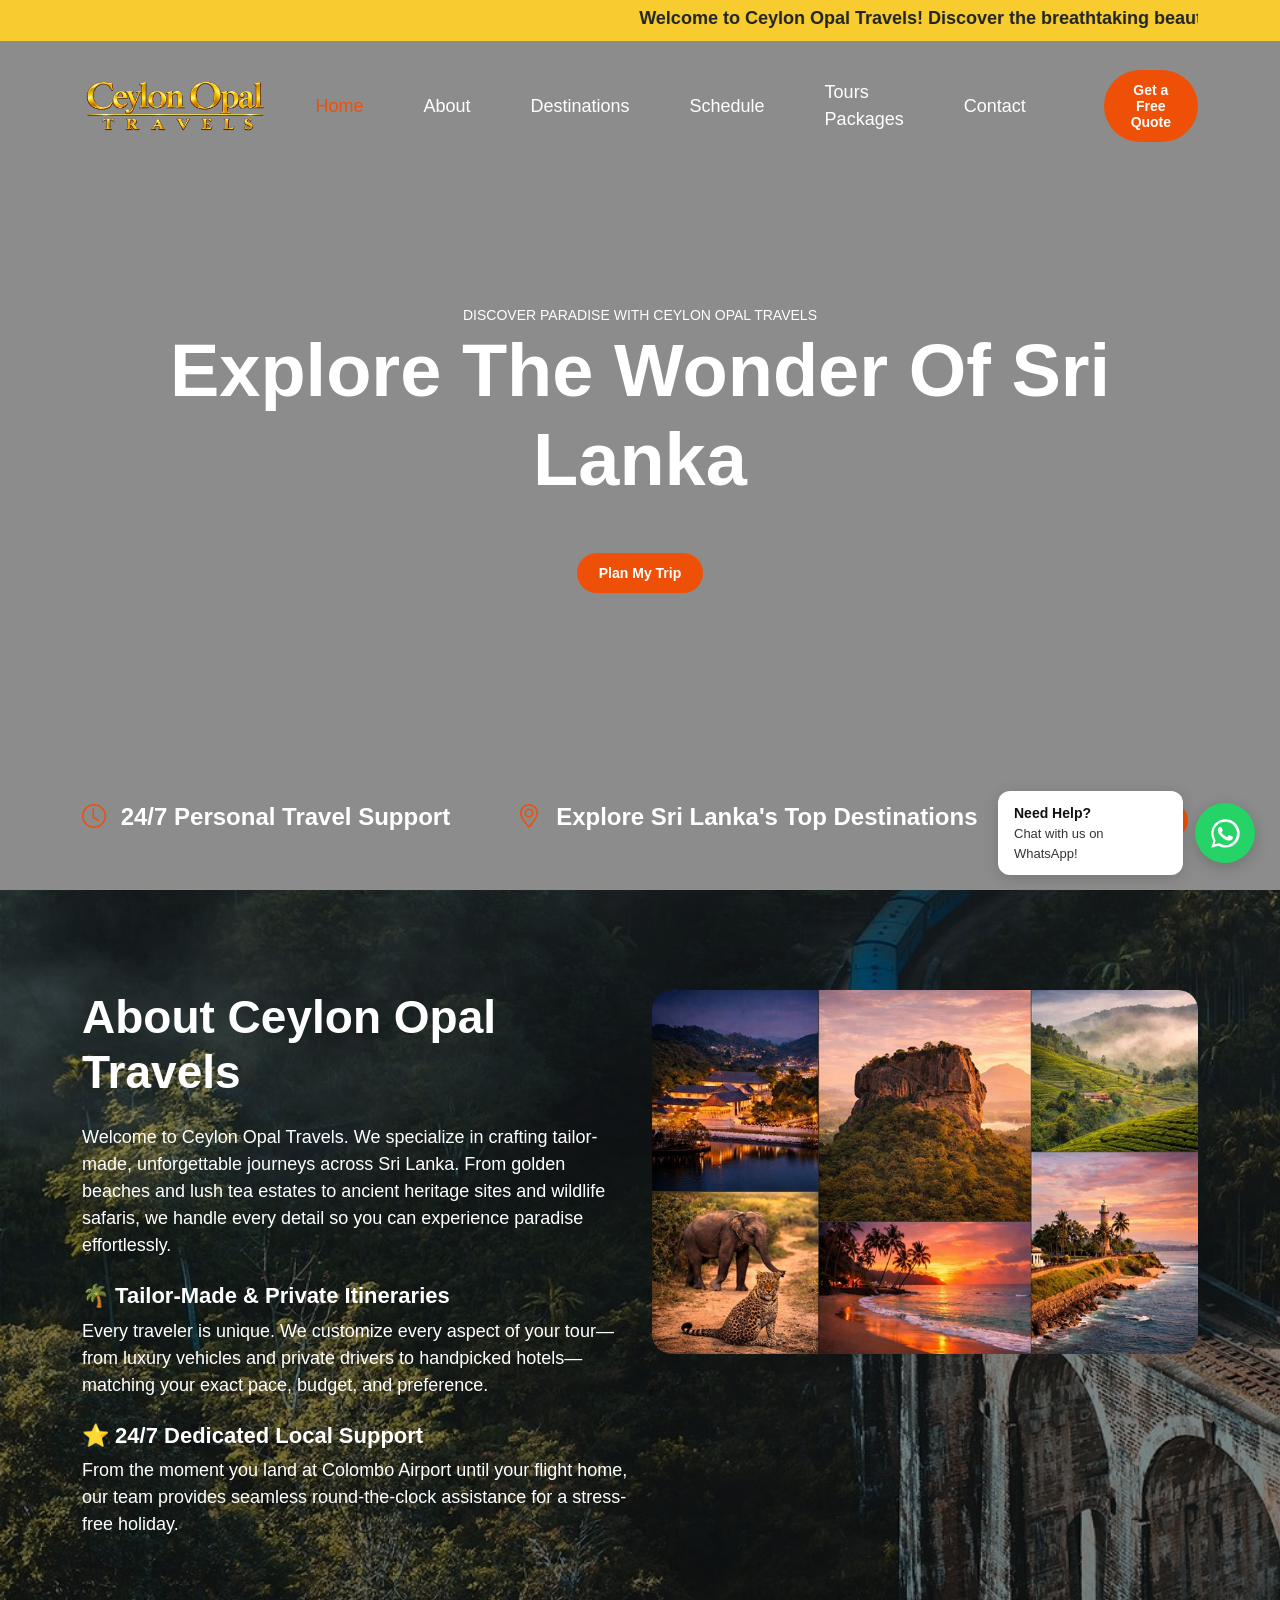
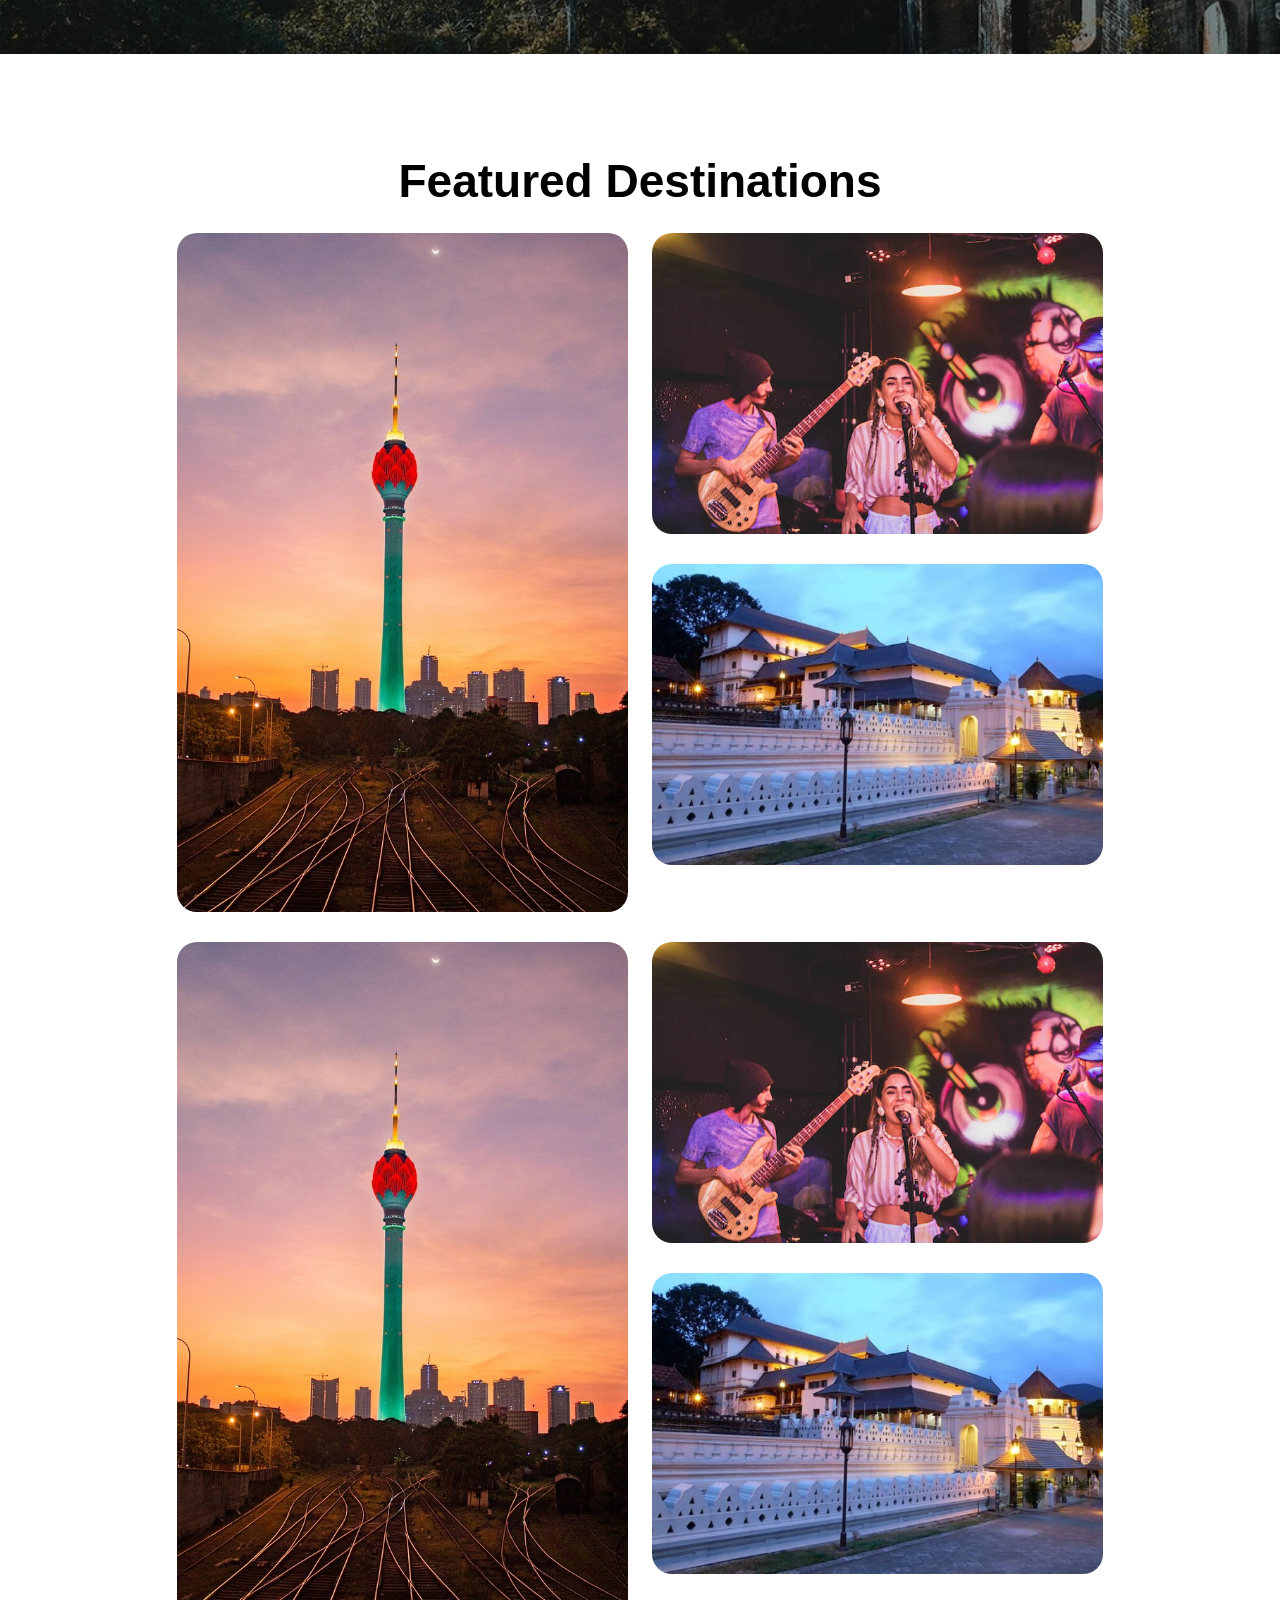
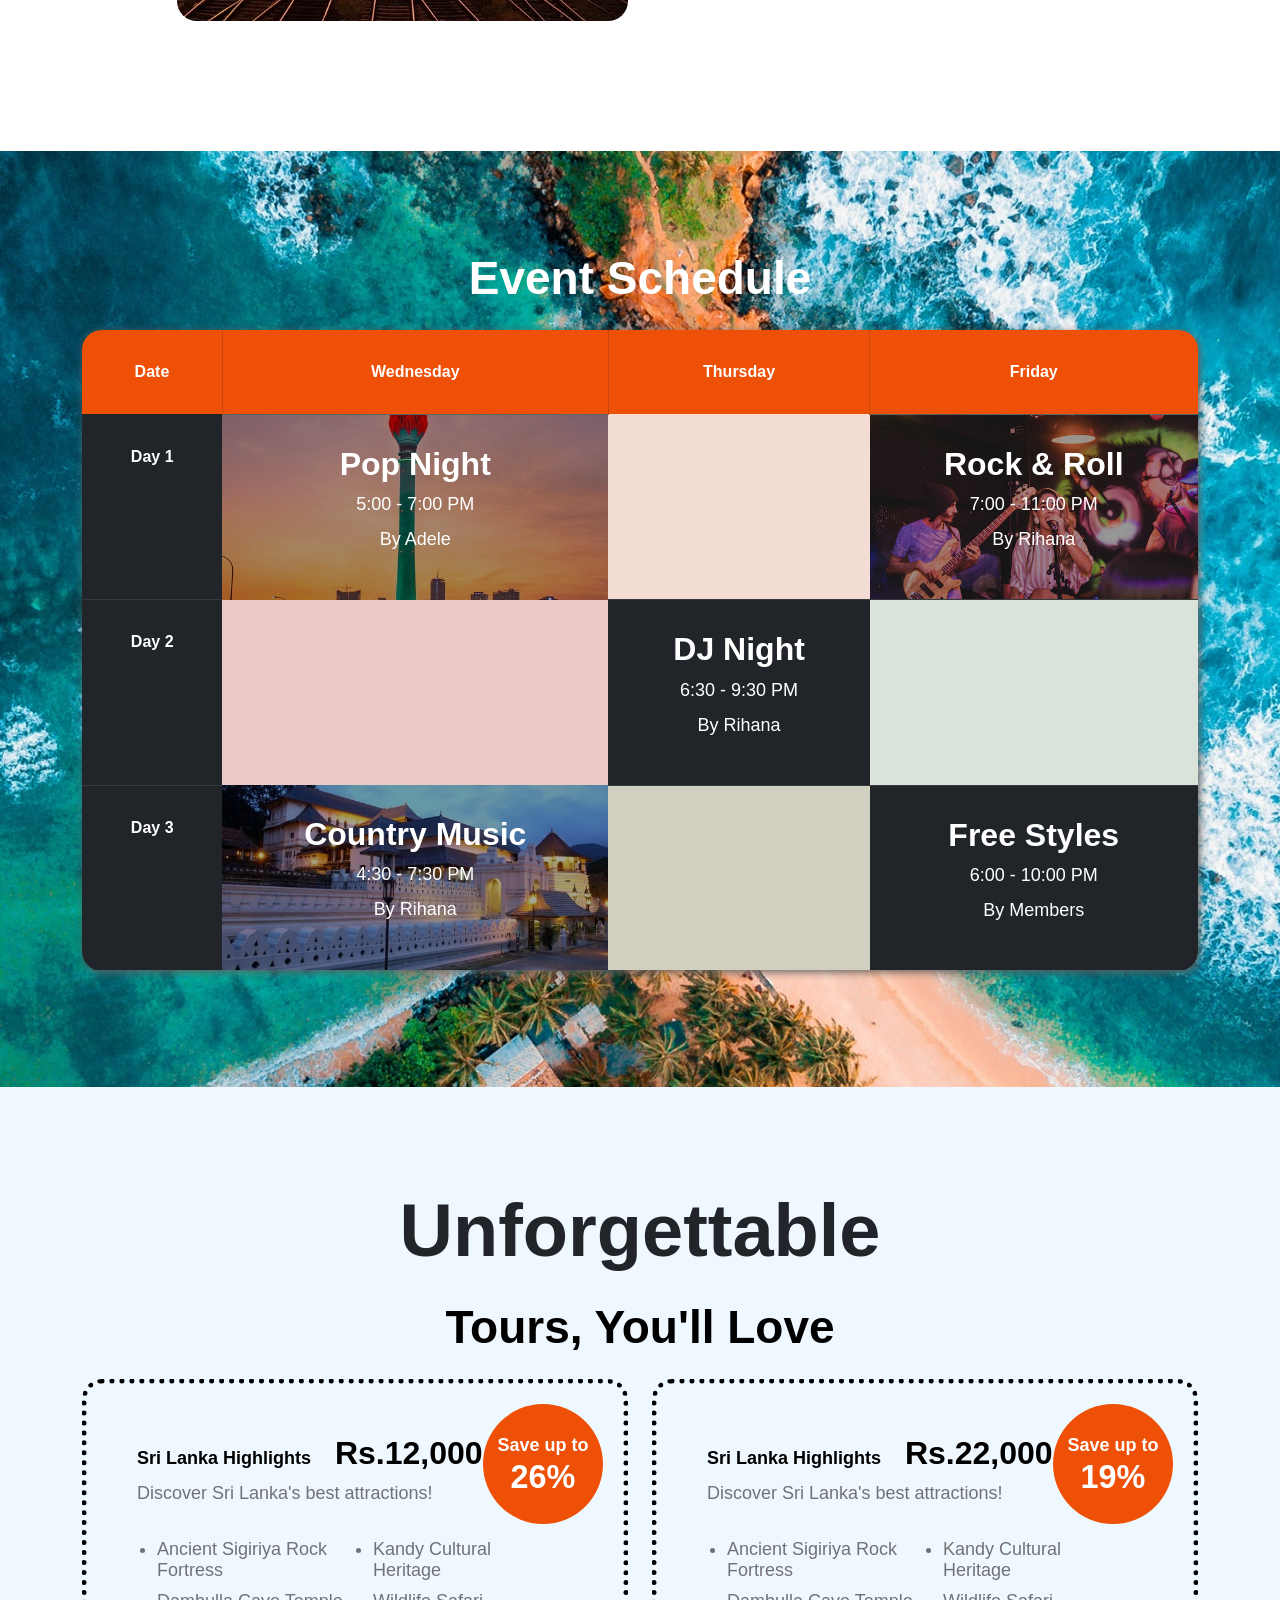
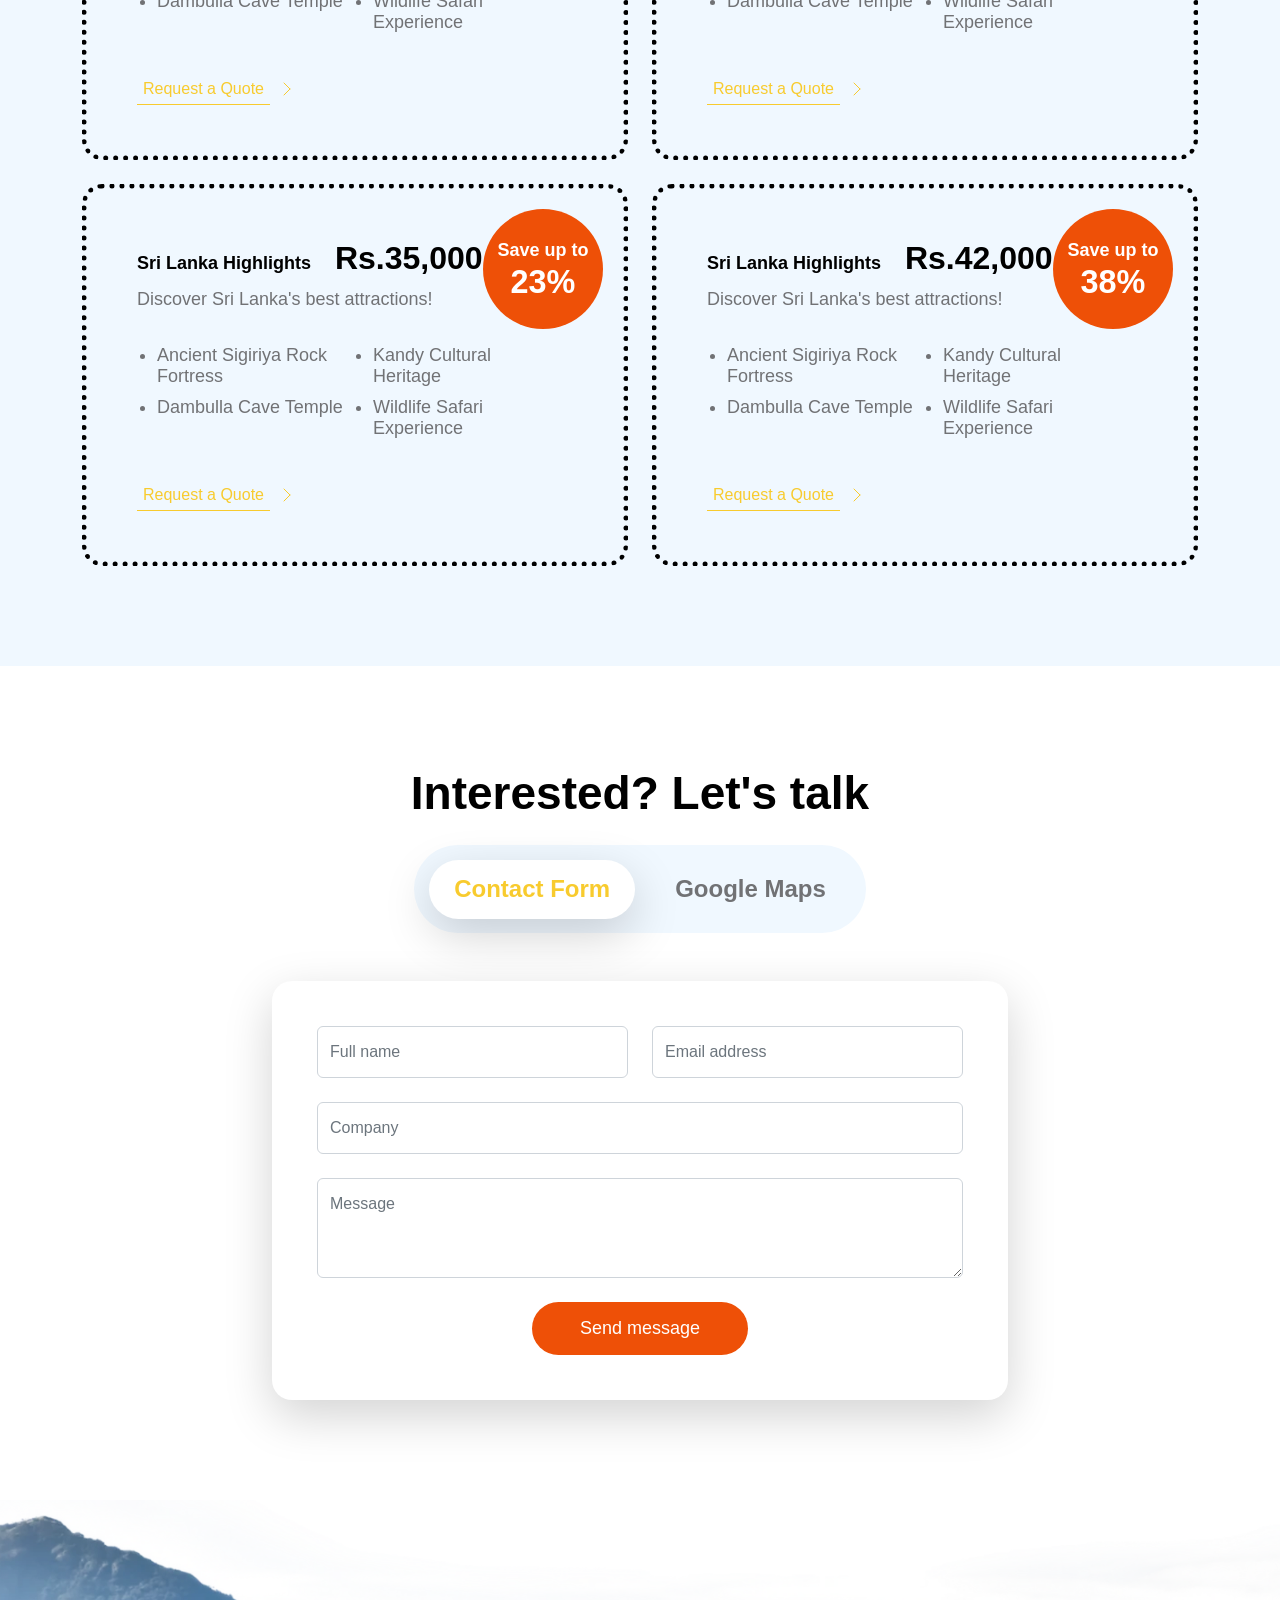
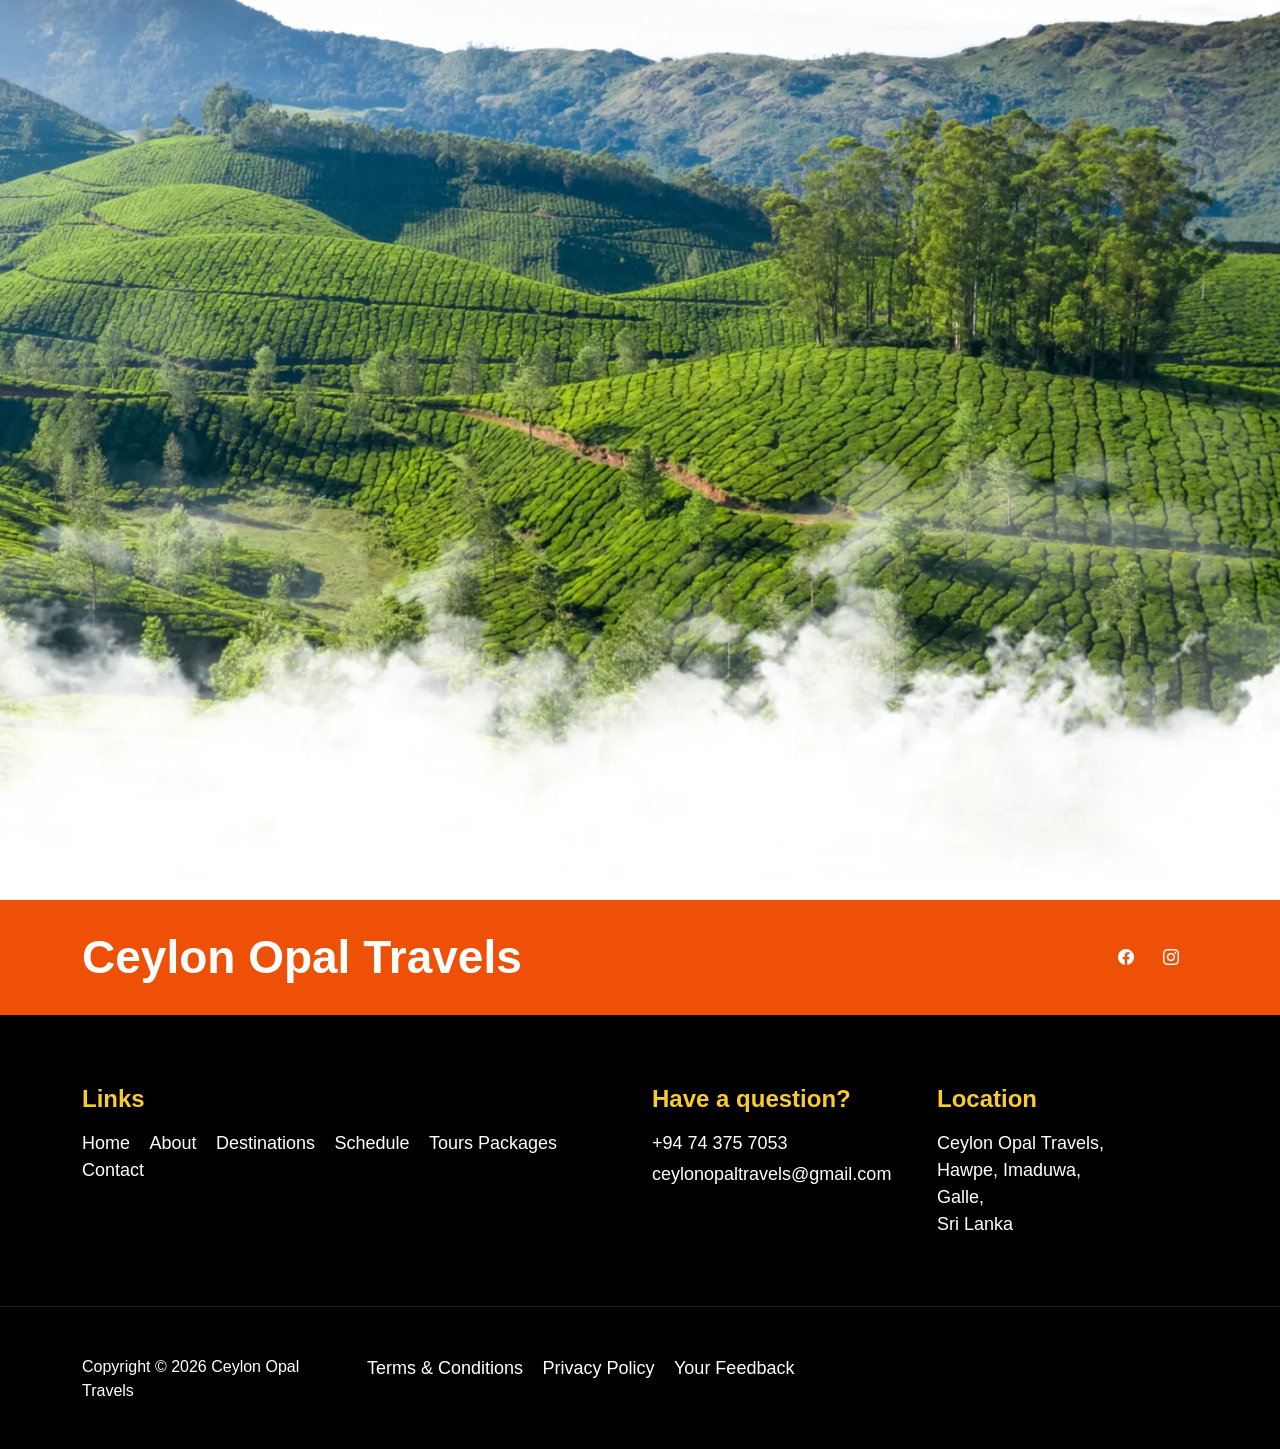
==== commit 3b8fea74: "Update Ceylon Opal Travels website" ====
--- a/index.html
+++ b/index.html
@@ -30,21 +30,38 @@
 https://templatemo.com/tm-583-festava-live
 
 -->
+
+
 </head>
 
 <body>
 
     <main>
-        <header class="site-header">
+        <!-- <header class="site-header">
             <div class="container">
                 <div class="row">
                     <div class="col-lg-12 col-12 d-flex flex-wrap">
                         <p class="d-flex me-4 mb-0">
                             <i class="bi-person custom-icon me-2"></i>
-                            <strong class="text-dark">Book Your 2026 Sri Lanka Tour Early & Save 15% Off All Customized Packages!</strong>
+                            <strong class="text-dark">Book Your Tour Early & Save 15% Off All Packages!</strong>
                         </p>
                     </div>
 
+                </div>
+            </div>
+        </header> -->
+
+        <header class="site-header">
+            <div class="container">
+                <div class="row">
+                    <div class="col-lg-12 col-12">
+                        <marquee scrollamount="15">
+                            <p class="d-flex me-4 mb-0">
+                                <!-- <i class="bi-person custom-icon me-2"></i> -->
+                                <strong class="text-dark">Welcome to Ceylon Opal Travels! Discover the breathtaking beauty of Sri Lanka with our unforgettable holiday experiences. Explore golden beaches, beautiful waterfalls, misty mountains, ancient cultural sites, wildlife safaris and scenic hill-country escapes. Book your dream Sri Lankan adventure today and enjoy an exclusive 15% OFF on all tour packages! Let us make your journey memorable with comfortable transportation, friendly service and carefully planned travel experiences. Contact us today and start exploring the Pearl of the Indian Ocean!</strong>
+                            </p>
+                        </marquee>
+                    </div>
                 </div>
             </div>
         </header>
@@ -82,7 +99,7 @@
                         </li>
 
                         <li class="nav-item">
-                            <a class="nav-link click-scroll" href="#section_5">Tours Pricing</a>
+                            <a class="nav-link click-scroll" href="#section_5">Tours Packages</a>
                         </li>
 
                         <li class="nav-item">
@@ -181,7 +198,7 @@
                         <div class="about-text-wrap">
                             <img src="images/pexels-alexander-suhorucov-6457579.jpg" class="about-image img-fluid">
 
-                            <div class="about-text-info d-flex">
+                            <!-- <div class="about-text-info d-flex">
                                 <div class="d-flex">
                                     <i class="about-text-icon bi-person"></i>
                                 </div>
@@ -192,7 +209,7 @@
 
                                     <p class="mb-0">your amazing festival experience with us</p>
                                 </div>
-                            </div>
+                            </div> -->
                         </div>
                     </div>
 
@@ -674,6 +691,7 @@
                 <div class="row">
 
                     <div class="col-lg-8 col-12 mx-auto">
+                        <h1 class="text-center mb-4">Unforgettable</h1>
                         <h2 class="text-center mb-4">Tours, You'll Love</h2>
                     </div>
 
@@ -934,6 +952,10 @@
 
             
         </section>
+
+
+
+        
 
 
 
@@ -1028,6 +1050,20 @@
             </div>
             
         </section>
+
+
+
+
+
+        <section style="
+            background-image: url('images/edward-unsplash-blur.webp');
+            background-size: cover;
+            background-position: center;
+            background-repeat: no-repeat;
+            min-height: 1000px;
+            ">
+         <!-- Your content here -->
+        </section>
     </main>
 
 
@@ -1043,33 +1079,15 @@
                     <div class="col-lg-6 col-12 d-flex justify-content-lg-end align-items-center">
                         <ul class="social-icon d-flex justify-content-lg-end">
                             <li class="social-icon-item">
-                                <a href="#" class="social-icon-link">
-                                    <span class="bi-twitter"></span>
+                                 <a href="https://www.facebook.com/people/Ceylon-Opal-Travels/61595740661479/?mibextid=wwXIfr&rdid=UPveagyUs8LOv6K0&share_url=https%3A%2F%2Fwww.facebook.com%2Fshare%2F14sXQhsPY43%2F%3Fmibextid%3DwwXIfr" class="social-icon-link">
+                                    <span class="bi-facebook"></span>
                                 </a>
                             </li>
 
                             <li class="social-icon-item">
-                                <a href="#" class="social-icon-link">
-                                    <span class="bi-apple"></span>
-                                </a>
-                            </li>
-
-                            <li class="social-icon-item">
-                                <a href="#" class="social-icon-link">
-                                    <span class="bi-instagram"></span>
-                                </a>
-                            </li>
-
-                            <li class="social-icon-item">
-                                <a href="#" class="social-icon-link">
-                                    <span class="bi-youtube"></span>
-                                </a>
-                            </li>
-
-                            <li class="social-icon-item">
-                                <a href="#" class="social-icon-link">
-                                    <span class="bi-pinterest"></span>
-                                </a>
+                                <a href="https://www.instagram.com/ceylonopaltravels?vrfl=MThzdWtlY25lY3kxbw%3D%3D&utm_source=qr" class="social-icon-link">
+                                   <span class="bi-instagram"></span>
+                                 </a>
                             </li>
                         </ul>
                     </div>
@@ -1093,7 +1111,7 @@
                         </li>
 
                         <li class="site-footer-link-item">
-                            <a href="#" class="site-footer-link">Artists</a>
+                            <a href="#" class="site-footer-link">Destinations</a>
                         </li>
 
                         <li class="site-footer-link-item">
@@ -1101,7 +1119,7 @@
                         </li>
 
                         <li class="site-footer-link-item">
-                            <a href="#" class="site-footer-link">Pricing</a>
+                            <a href="#" class="site-footer-link">Tours Packages</a>
                         </li>
 
                         <li class="site-footer-link-item">
@@ -1132,7 +1150,7 @@
                     <p class="text-white d-flex mt-3 mb-2">
                         Ceylon Opal Travels,<br> Hawpe, Imaduwa,<br> Galle, <br>Sri Lanka </p>
 
-                    <a class="link-fx-1 color-contrast-higher mt-3" href="#">
+                    <!-- <a class="link-fx-1 color-contrast-higher mt-3" href="#">
                         <span>Our Maps</span>
                         <svg class="icon" viewBox="0 0 32 32" aria-hidden="true">
                             <g fill="none" stroke="currentColor" stroke-linecap="round" stroke-linejoin="round">
@@ -1141,7 +1159,7 @@
                                 <line x1="16" y1="12" x2="22" y2="18"></line>
                             </g>
                         </svg>
-                    </a>
+                    </a> -->
                 </div>
             </div>
         </div>
@@ -1151,7 +1169,7 @@
                 <div class="row">
 
                     <div class="col-lg-3 col-12 mt-5">
-                        <p class="copyright-text">Copyright © 2036 Ceylon Opal Travels</p>
+                        <p class="copyright-text">Copyright © 2026 Ceylon Opal Travels</p>
                         <!-- <p class="copyright-text">Distributed by: <a href="https://themewagon.com">ThemeWagon</a></p> -->
                     </div>
 
--- a/css/templatemo-festava-live.css
+++ b/css/templatemo-festava-live.css
@@ -59,6 +59,11 @@
   TYPOGRAPHY               
 -----------------------------------------*/
 
+html {
+    scroll-behavior: smooth;
+}
+
+
 h2,
 h3,
 h4,
@@ -356,8 +361,8 @@
 -----------------------------------------*/
 .site-header {
   background-color: var(--primary-color);
-  padding-top: 12px;
-  padding-bottom: 12px;
+  padding-top: 5px;
+  padding-bottom: 2px;
 }
 
 
@@ -512,7 +517,8 @@
   ABOUT              
 -----------------------------------------*/
 .about-section {
-  background-image: url('../images/edward-unsplash-blur.jpg');
+  /* background-image: url('../images/edward-unsplash-blur.jpg'); */
+  background-image: linear-gradient(rgba(0,0,0,0.4), rgba(0,0,0,0.5)), url('../images/edward-unsplash-blur.jpg');
   background-color: #704010;
   background-repeat: no-repeat;
   background-size: cover;
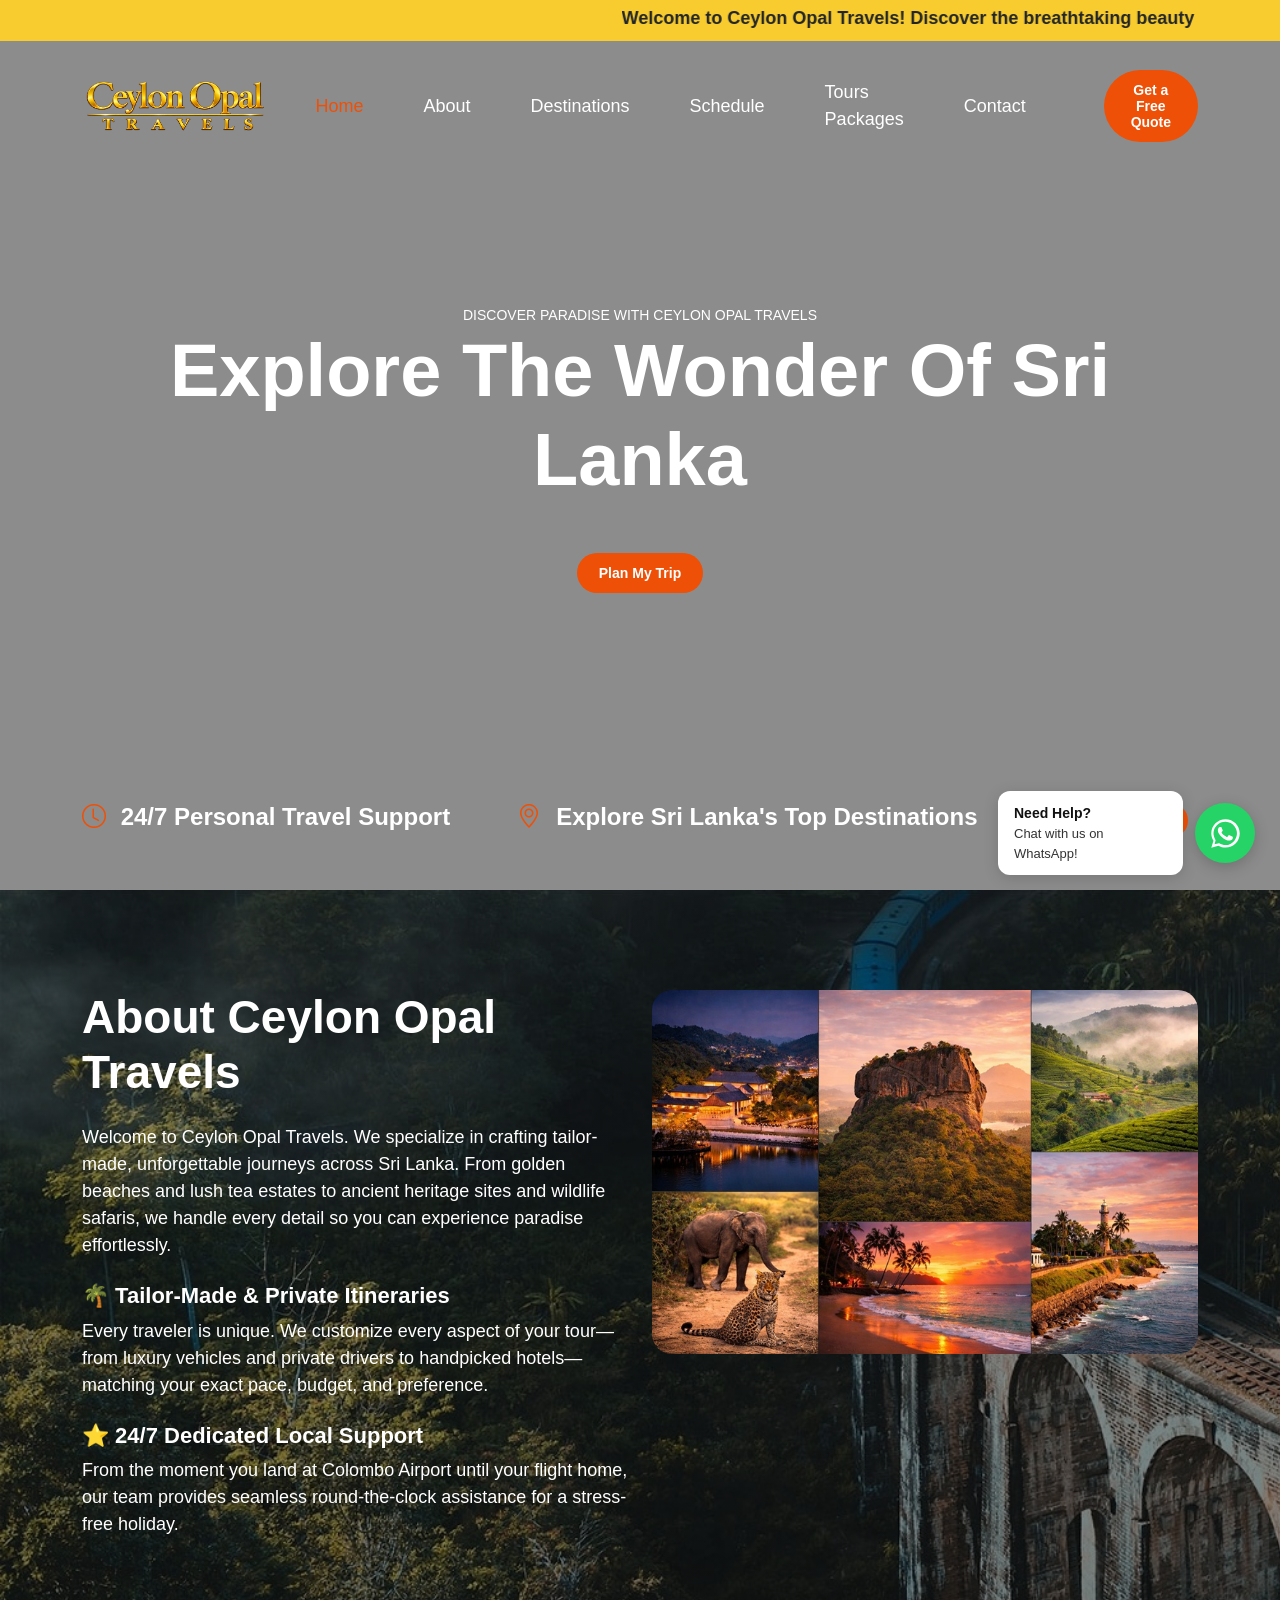
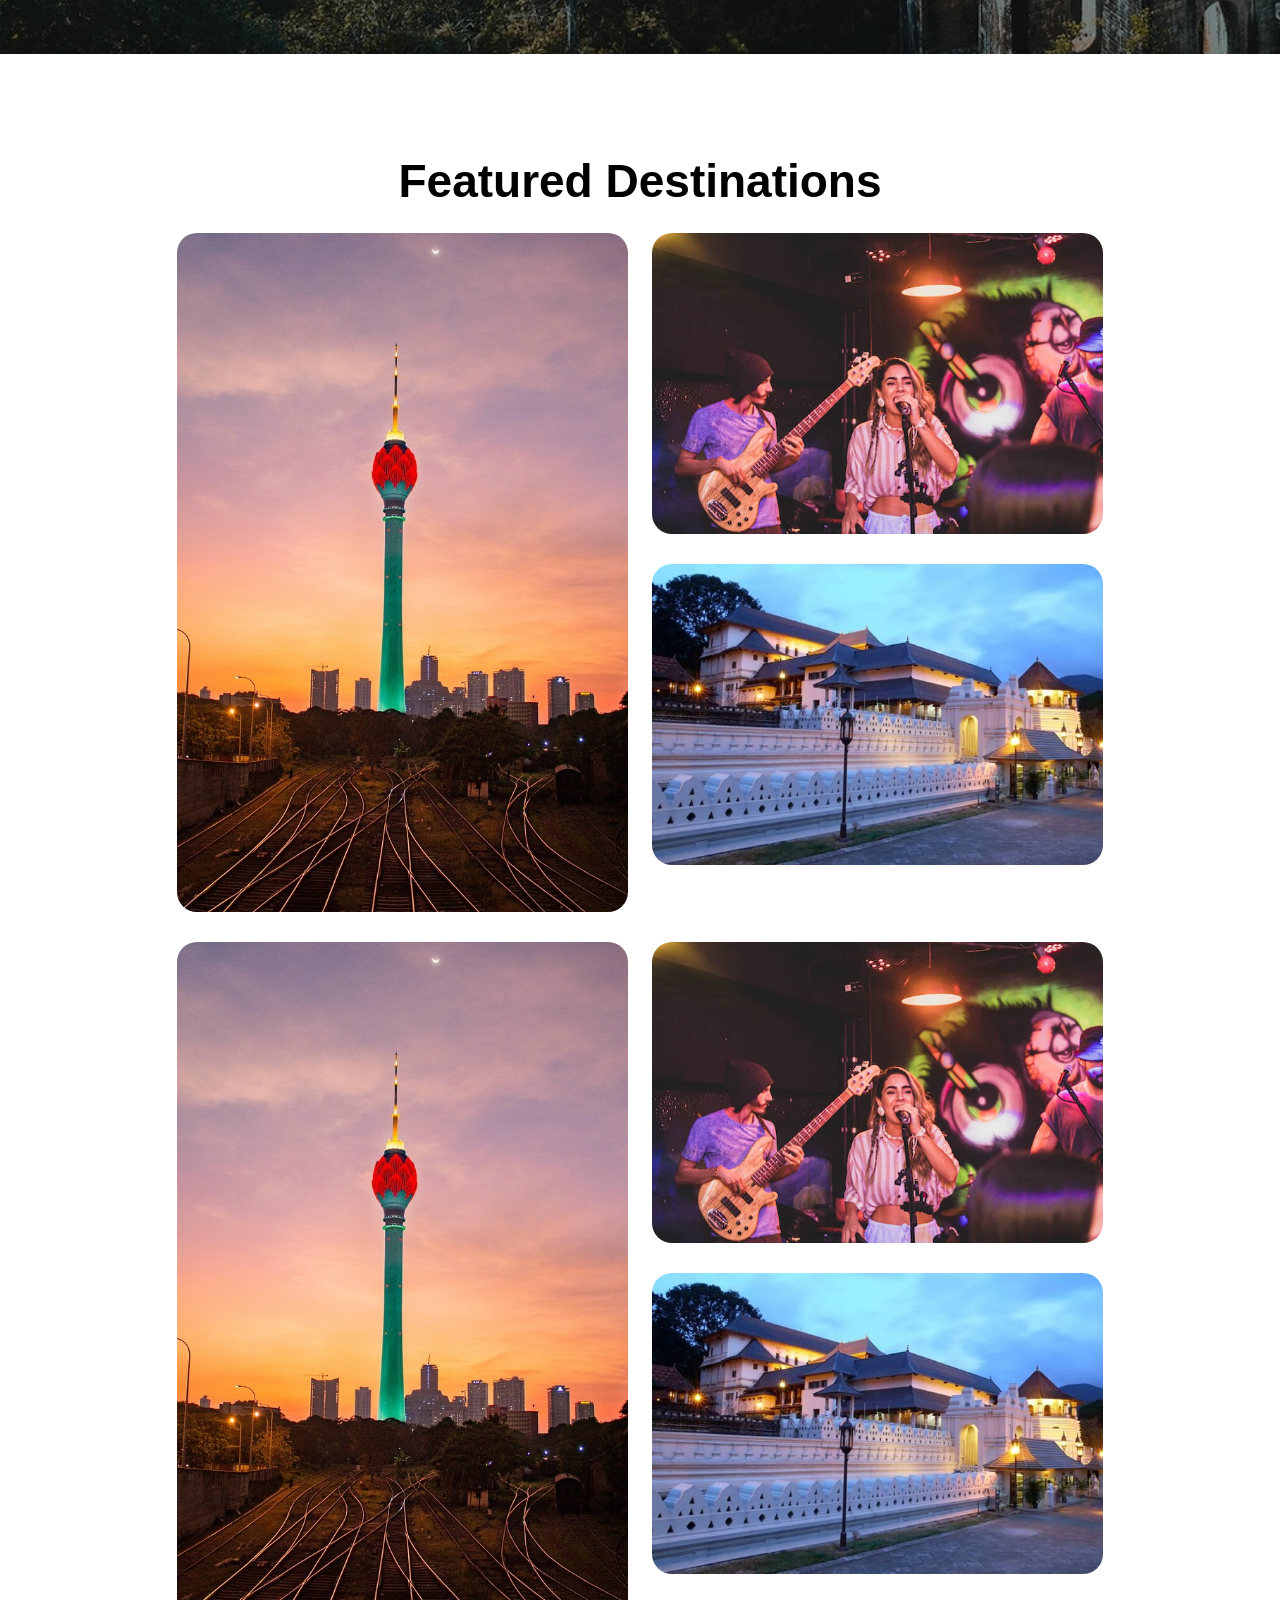
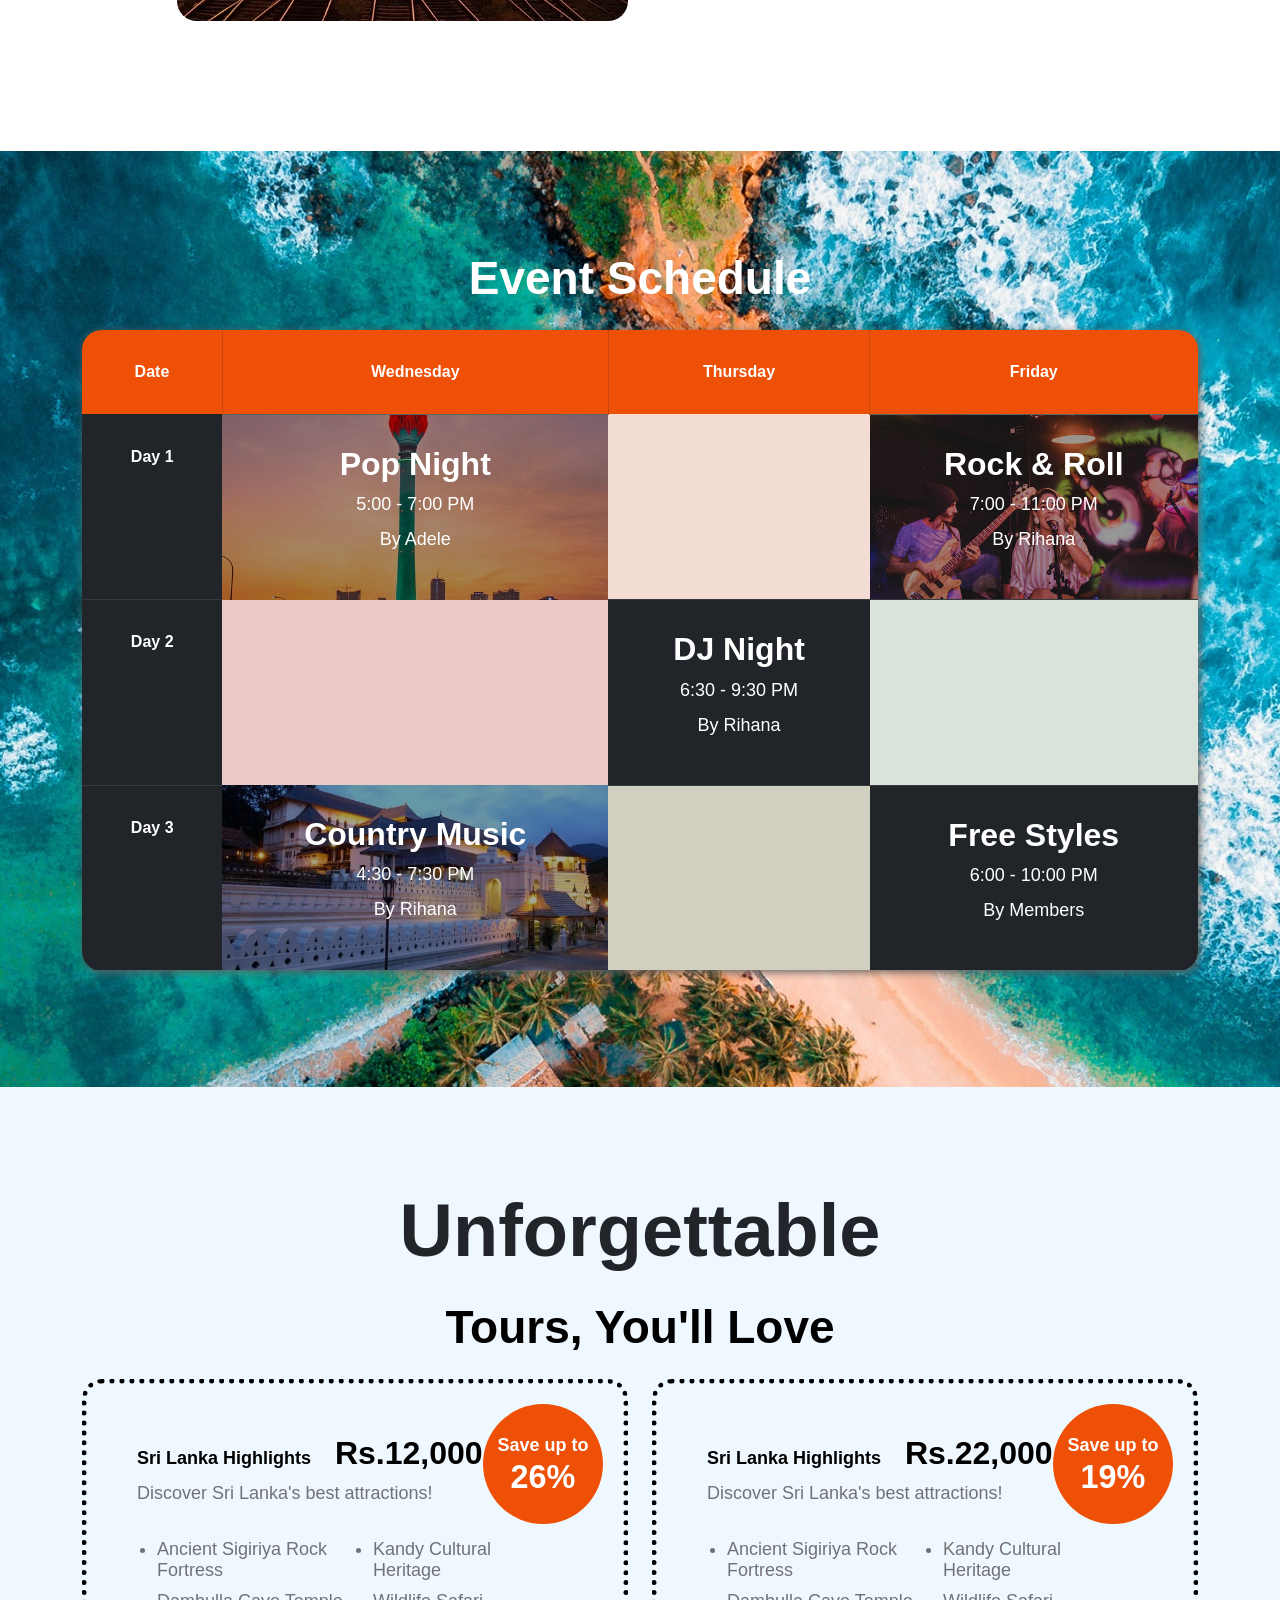
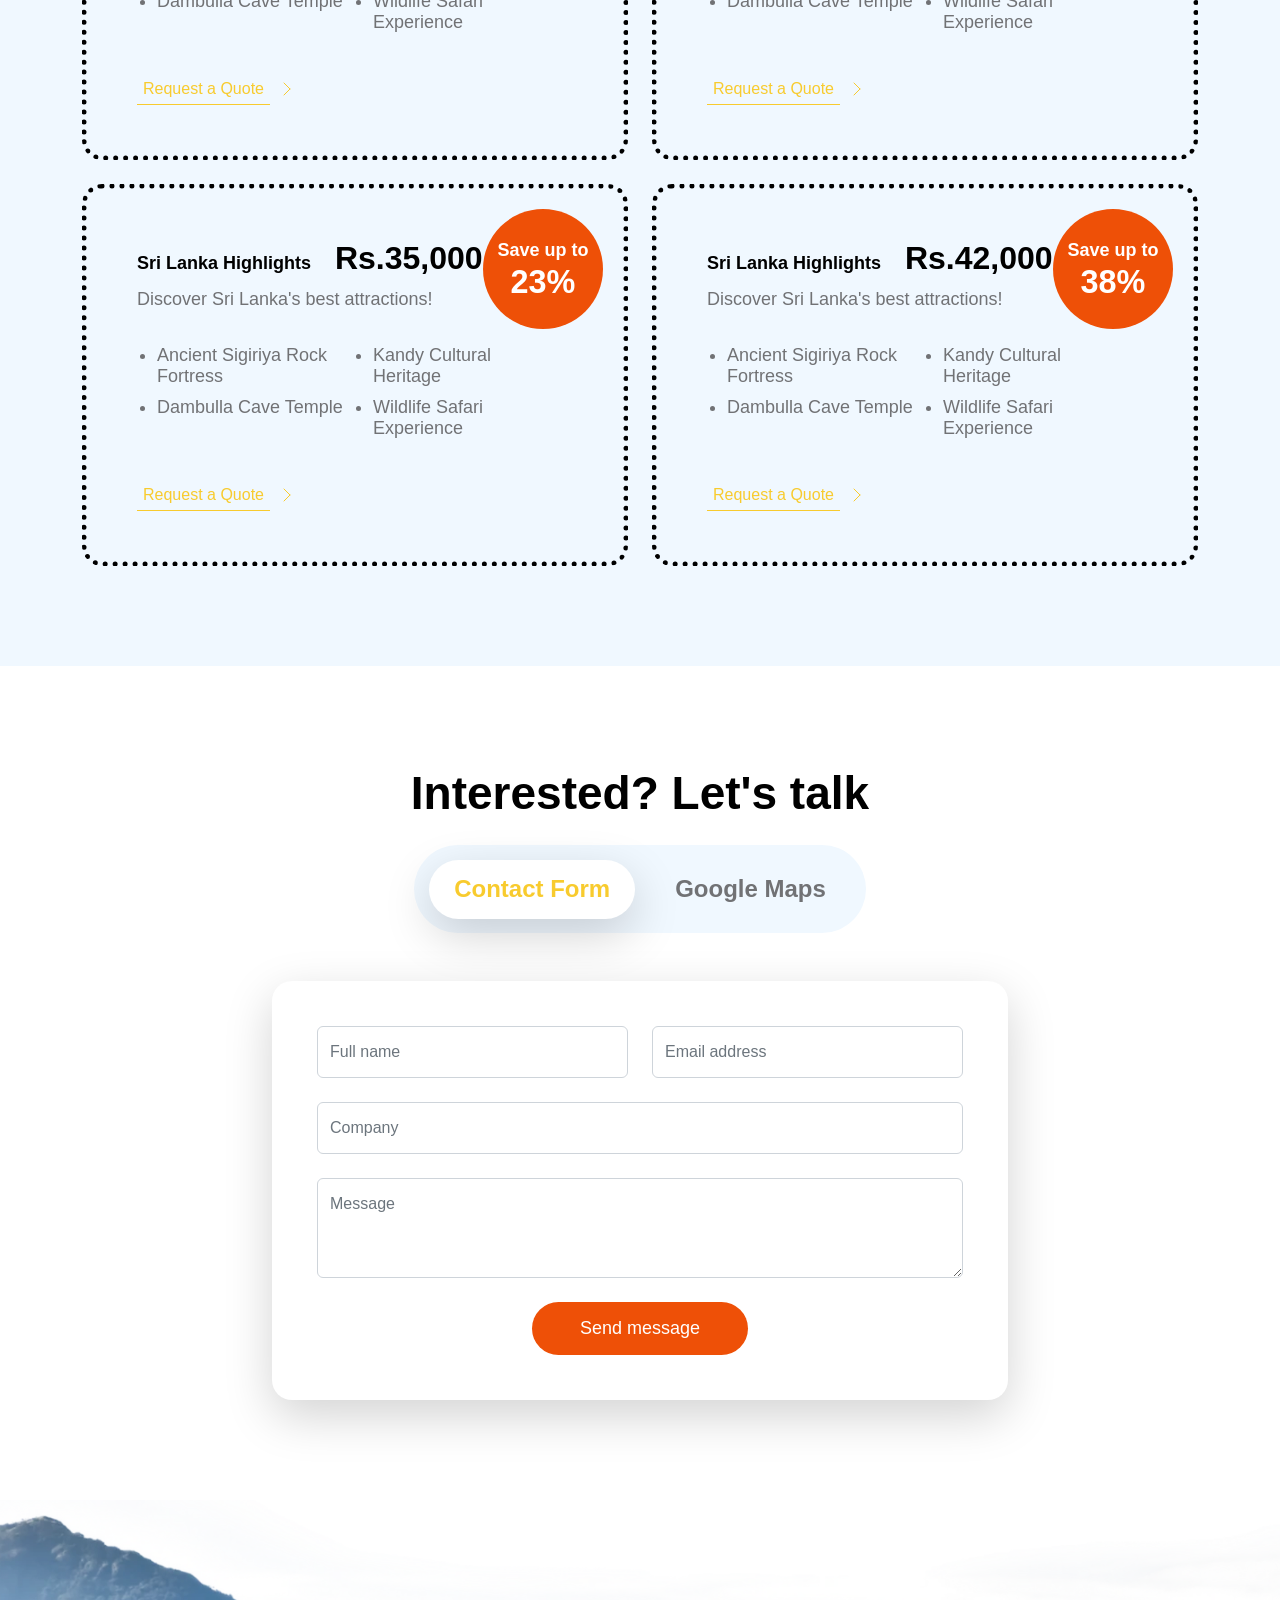
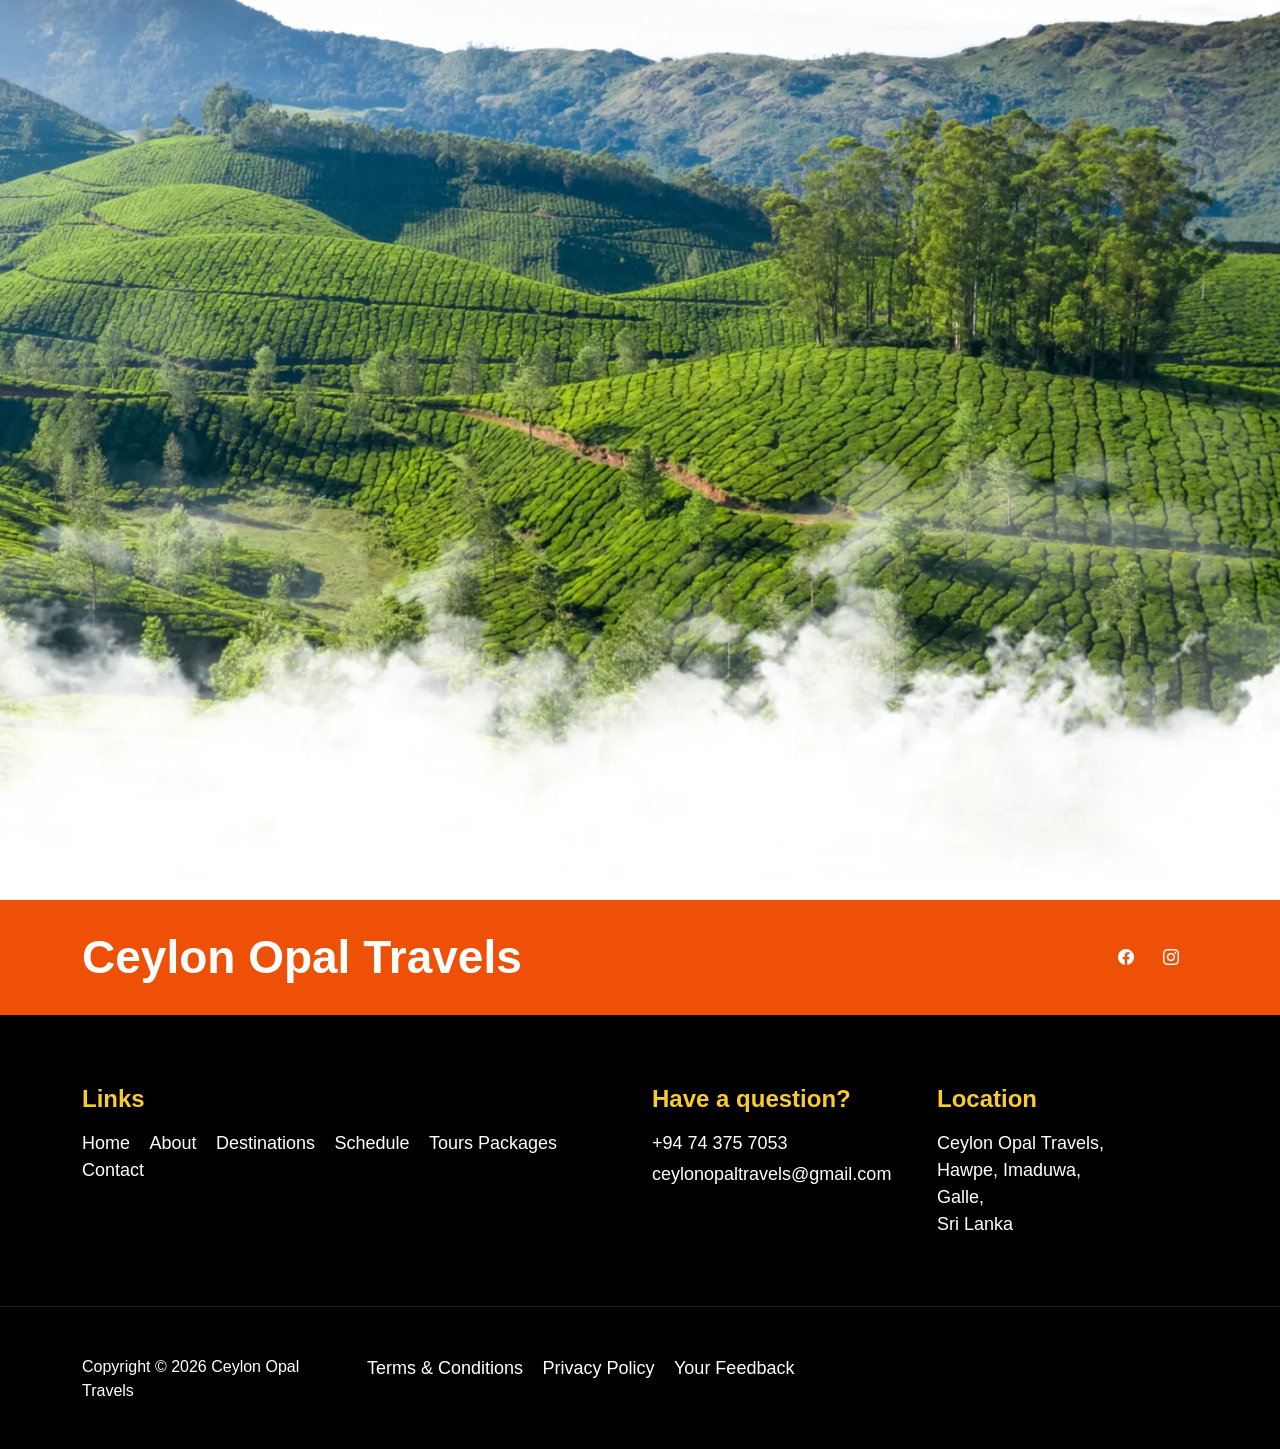
==== commit 858d94e8: "Update Ceylon Opal Travels website" ====
--- a/index.html
+++ b/index.html
@@ -8,7 +8,7 @@
     <meta name="description" content="">
     <meta name="author" content="">
 
-    <title>Festava Live - Bootstrap 5 CSS Template</title>
+    <title>Ceylon Opal Travels - Discover the Beauty of Sri Lanka.</title>
 
     <!-- CSS FILES -->
     <link rel="preconnect" href="https://fonts.googleapis.com">
